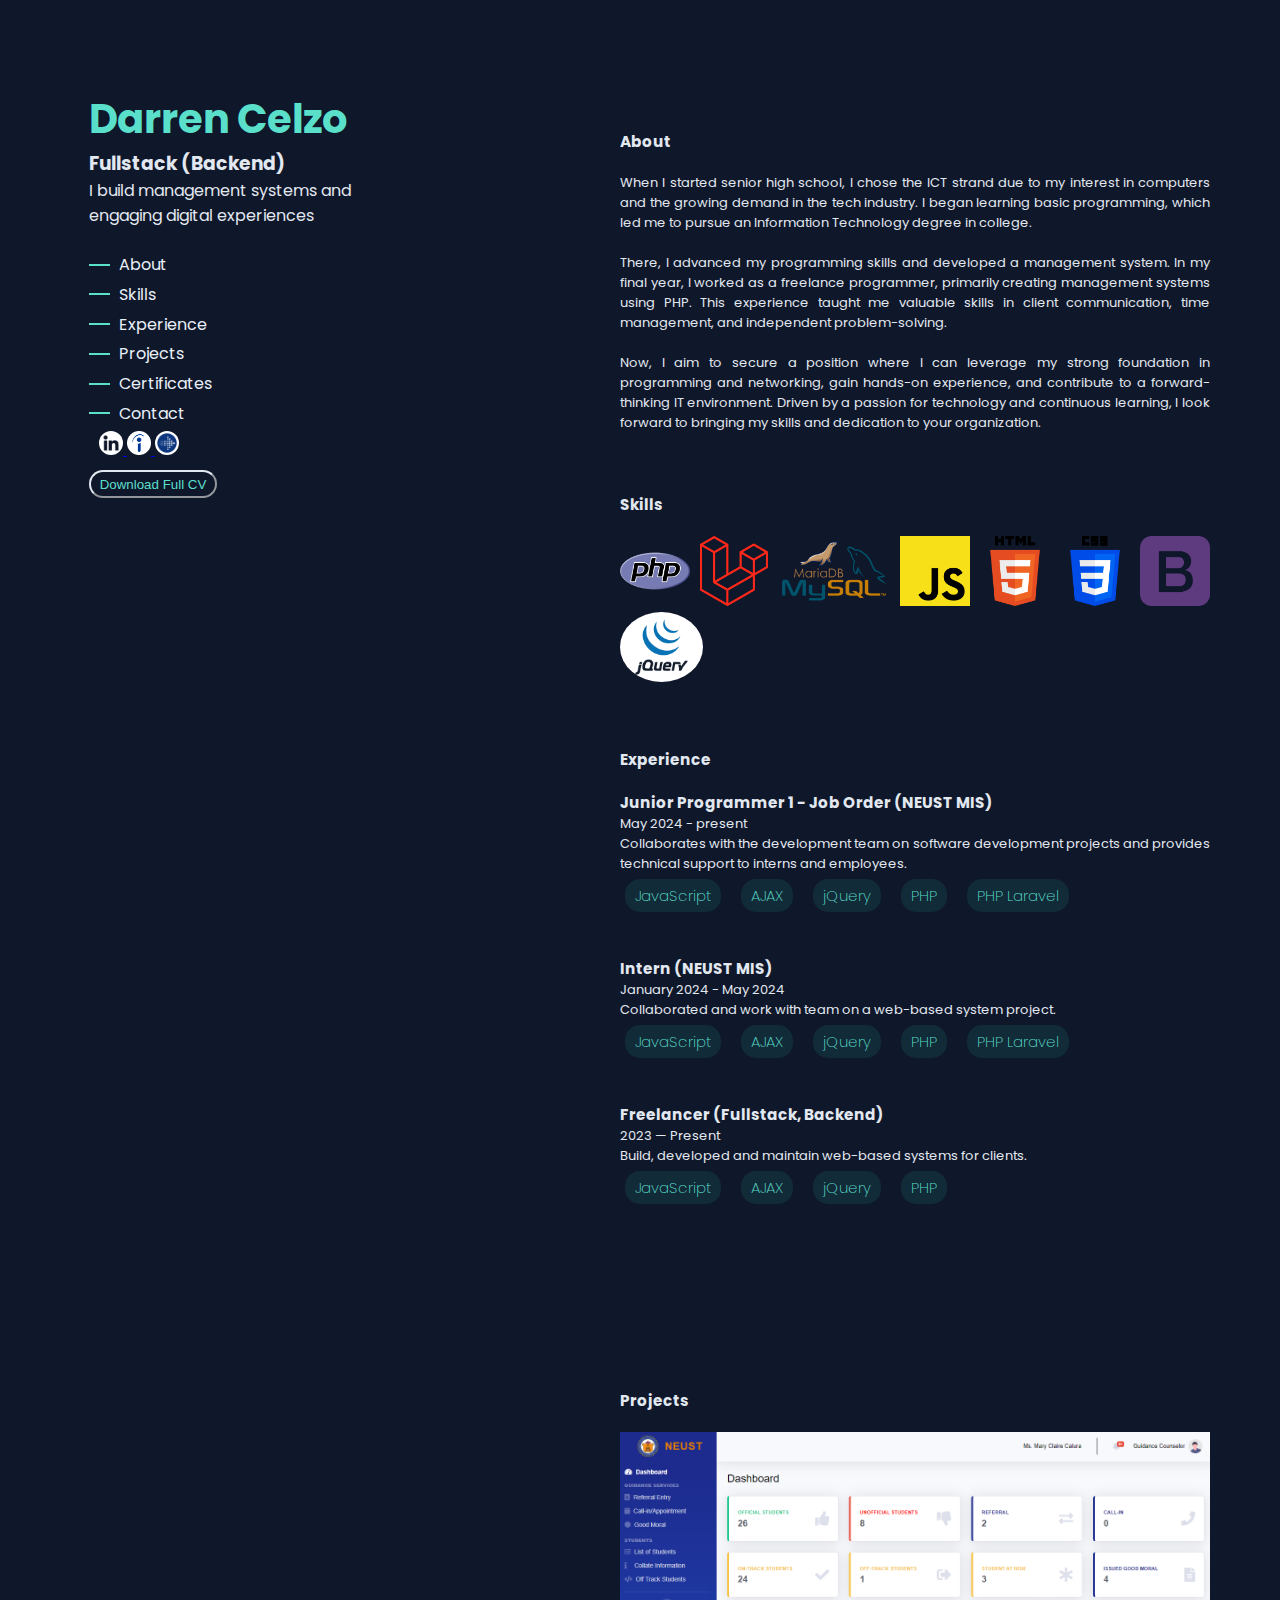
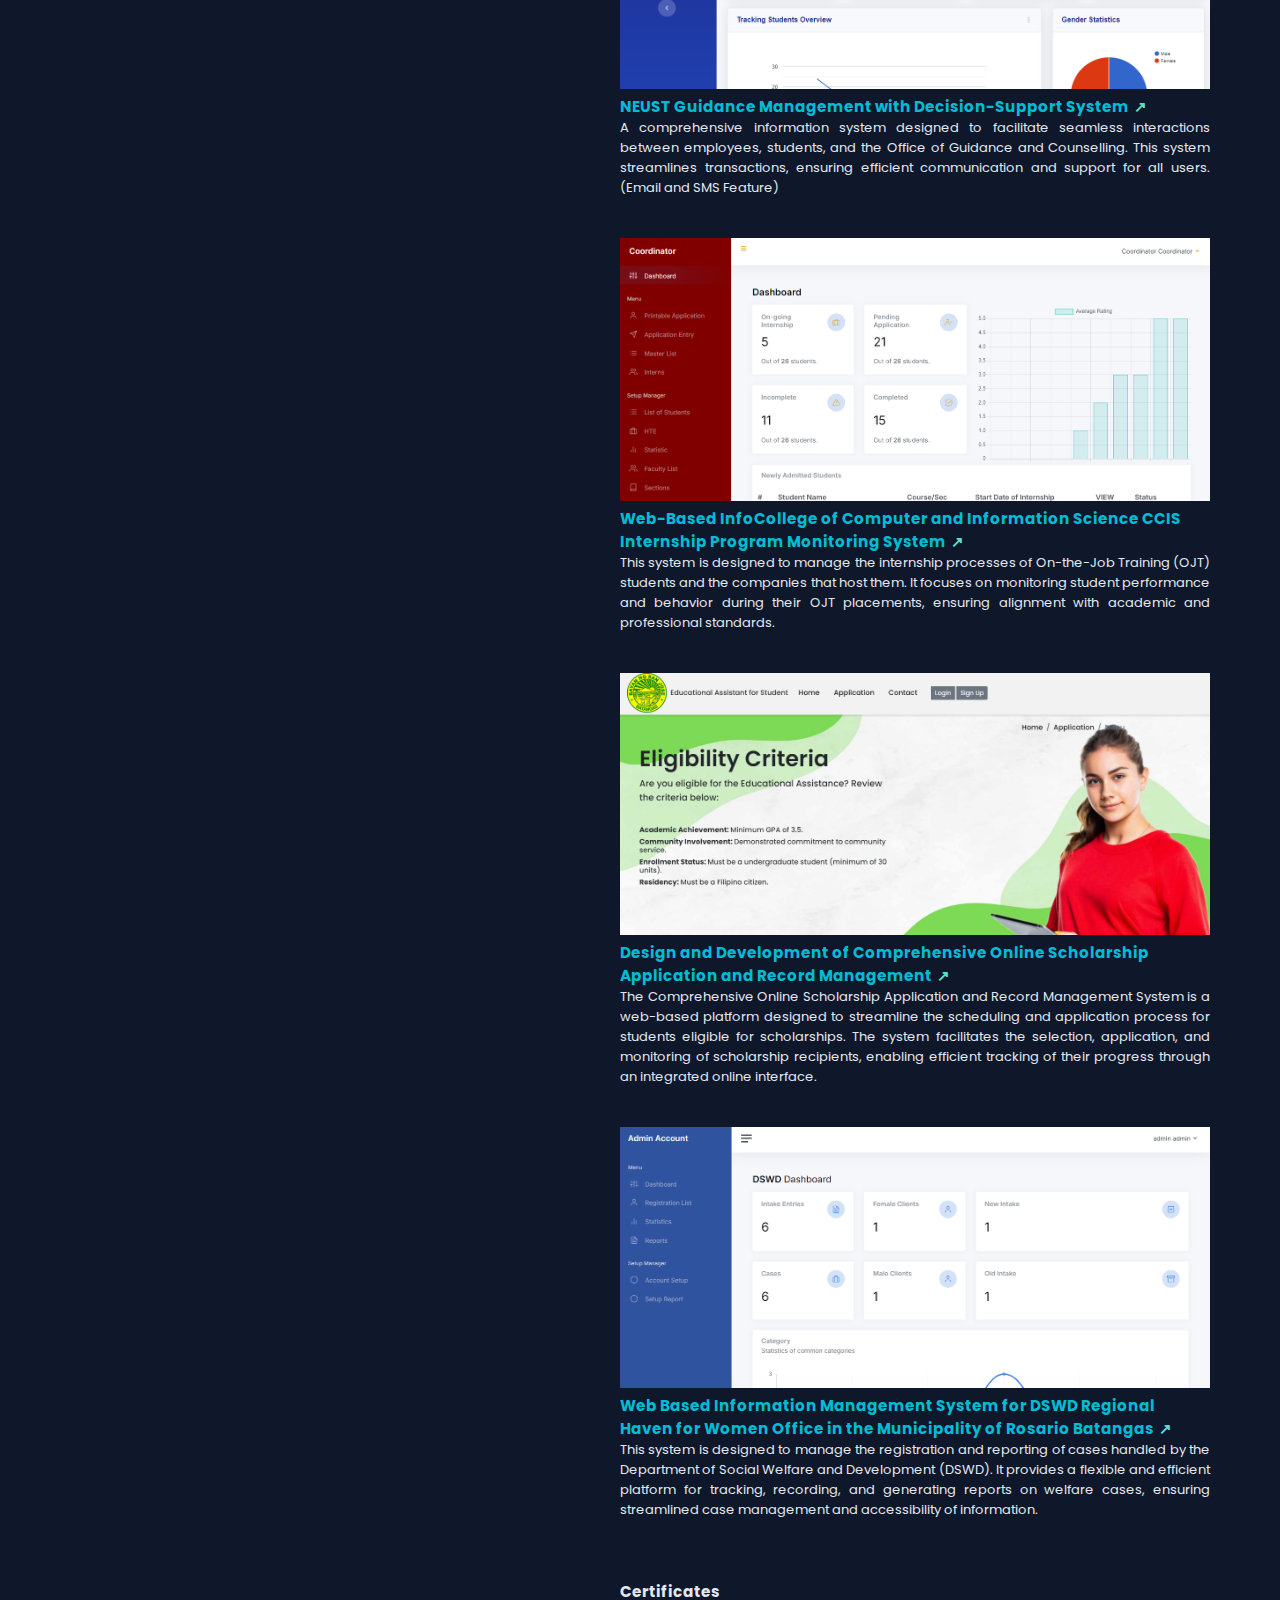
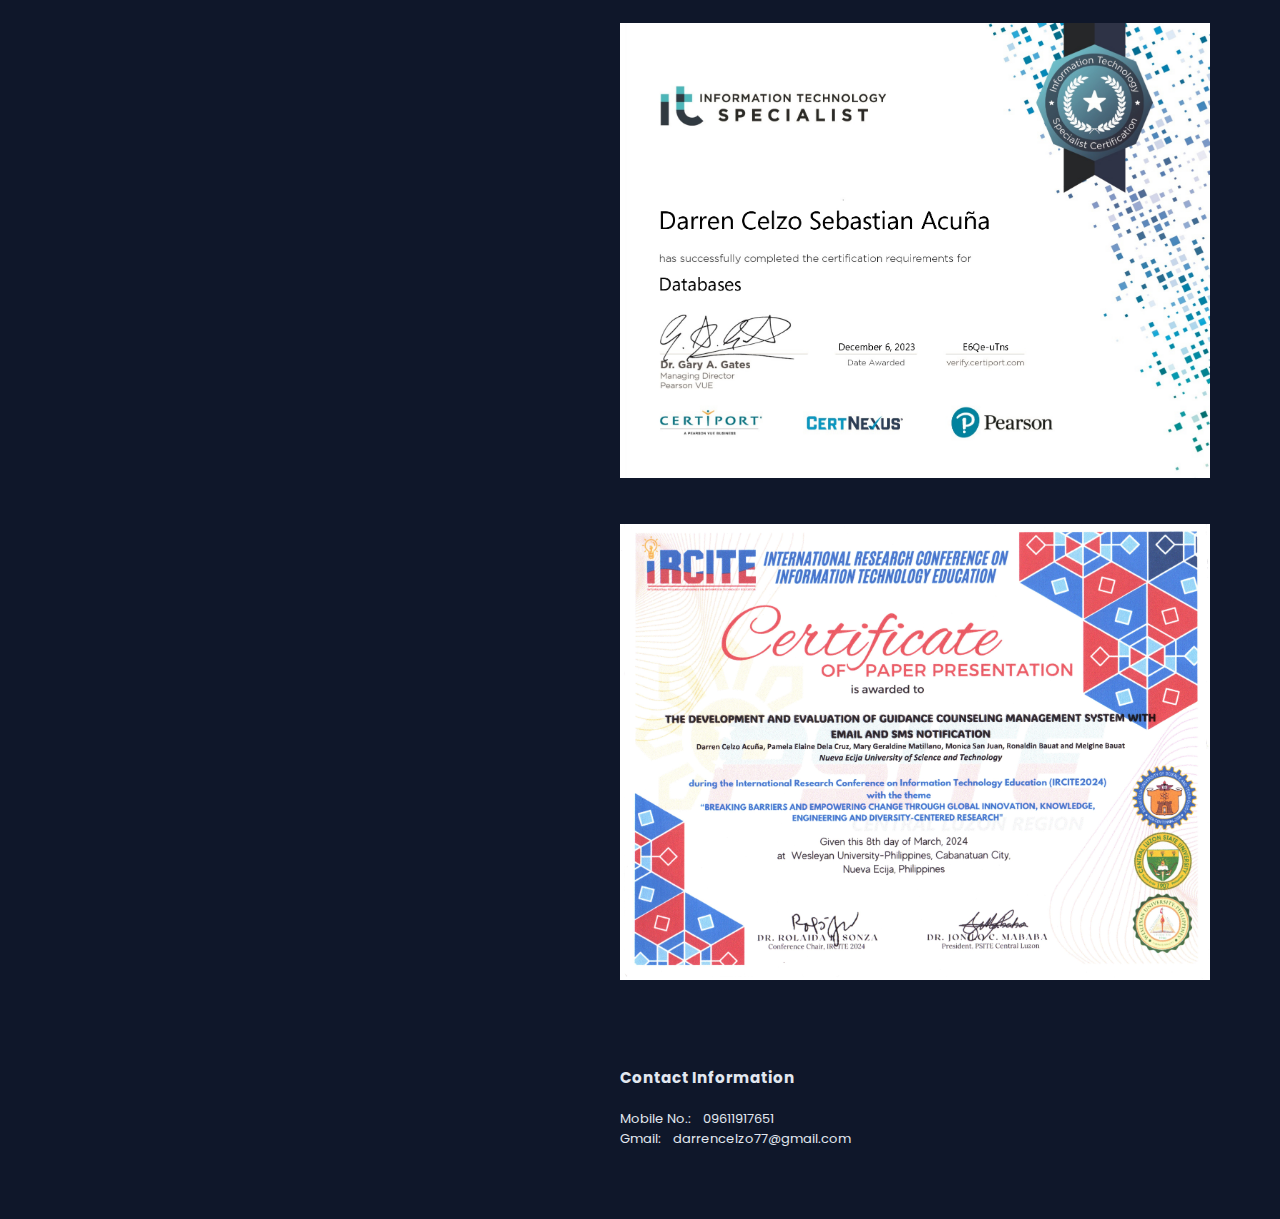
==== index.html @ 8c7f8c29 "uh" ====
<!DOCTYPE html>
<html lang="en">
<head>
    <meta charset="UTF-8" />
    <meta http-equiv="X-UA-Compatible" content="IE-edge" />
    <meta name="viewport" content="width=device-width, initial-scale=1, maximum-scale=1, user-scalable=no">
    <link rel="icon" href="includes/favicon.png" type="image/png">
    <link rel="stylesheet" href="includes/kelly.css">
    <!-- <link rel="stylesheet" href="includes/mediaqueries.css"> -->
    <title>Darren's Portfolio</title>
</head>
<script type="text/javascript">
    function param(w,h) {
        var width  = w;
        var height = h;
        var left = (screen.width  - width)/2;
        var top = (screen.height - height)/2;
        var params = 'width='+width+', height='+height;
        params += ', top='+top+', left='+left;
        params += ', directories=no';
        params += ', location=no';
        params += ', resizable=no';
        params += ', status=no';
        params += ', toolbar=no';
        return params;
    }

    function openWin(url){
        myWindow=window.open(url,'mywin',param(800,500));
        myWindow.focus();
    }

    function openCustom(url,w,h){
        myWindow=window.open(url,'mywin',param(w,h));
        myWindow.focus();
    }
    
</script>
<body>
    <section id="profile">
        <div class="section-text">
            <div hidden>
                <img class="myimage" src="includes/acuna.jpg"/>
            </div>
            <h2>Darren Celzo</h2>
            <h3>Fullstack (Backend)</h3>
            <p>I build management systems and <br> engaging digital experiences</p>
            <div>
                <ul class="nav-links">
                    <li><a href="#about">About</a></li>
                    <li><a href="#skills">Skills</a></li>
                    <li><a href="#experience">Experience</a></li>
                    <li><a href="#projects">Projects</a></li>
                    <li><a href="#certificates">Certificates</a></li>
                    <li><a href="#contact">Contact</a></li>
                </ul>
            </div>
            <div title="Linkedin" style="margin-left:10px;" class="social-container">
                <a href="https://www.linkedin.com/in/darren-celzo-acu%C3%B1a-a39082296/" target="_blank">
                    <img style="border-radius:50%;" src="includes/linkedin.png" alt="My Linkedin Profile" class="icon" id="linked">
                </a>
                <a title="Indeed" href="https://profile.indeed.com/p/darrena-j6sp3dc" target="_blank">
                    <img src="includes/indeed.png" alt="My Indeed Profile" class="icon" id="indeed">
                </a>

                <a title="Indeed" href="https://www.jobstreet.com.ph/profile/darrencelzo-acua-PXdMX4MxXZ" target="_blank">
                    <img style="border-radius: 50%;" src="includes/log.png" alt="My Jobstreet Profile" class="icon" id="indeed">
                </a>
            </div> 
            <div class="btn-container">
                <button class="btn btn-color-1" onclick="window.open('includes/CV.pdf')">Download Full CV</button>
            </div>
        </div>
    </section>

    <section id="content">
        <section class="about">
            <div id="about"><br><br><br>  
                <h3>About</h3><br>  
                <p class="justify-text">
                    When I started senior high school, I chose the ICT strand due to my interest in computers and the growing demand in the tech industry. I began learning basic programming, which led me to pursue an Information Technology degree in college. <br> <br>There, I advanced my programming skills and developed a management system.
                    In my final year, I worked as a freelance programmer, primarily creating management systems using PHP. This experience taught me valuable skills in client communication, time management, and independent problem-solving. <br>        <br> 
                    Now, I aim to secure a position where I can leverage my strong foundation in programming and networking, gain hands-on experience, and contribute to a forward-thinking IT environment. Driven by a passion for technology and continuous learning, I look forward to bringing my skills and dedication to your organization.
                </p>
            </div>
        </section>

        <section class="about">
            <div id="skills"><br><br><br>  
                <h3>Skills</h3><br>  <style>#xxxx{border-radius: 50%; }</style>
                <p class="justify-text">
                    <img id="xxx" title="PHP" height="70" src="includes/icon/php.png"/>
                    <img id="xxx" title="PHP Laravel" height="70" src="includes/icon/laravel.png"/>
                    <img id="xxx" title="MariaDB" height="70" src="includes/icon/db.png"/>
                    <img id="xxx" title="JavaScript" height="70" src="includes/icon/js.png"/>
                    <img id="xxx" title="HTML" height="70" src="includes/icon/html.png"/>
                    <img id="xxx" title="CSS" height="70" src="includes/icon/csse.png"/>
                    <img id="xxx" title="Bootstrap" height="70" src="includes/icon/bootstrap.png"/>
                    <img id="xxxx" title="jQuery" height="70" src="includes/icon/jquery.png"/>
                </p>
            </div>
        </section>


     
        <section class="certificates" id="experience">
            <div><br><br><br>
                <h3>Experience</h3><br>
                <h3>Junior Programmer 1 - Job Order (NEUST MIS)</h3>
                <p>May 2024 - present</p>
                <p class="justify-text" className="description">Collaborates with the development 
                    team on software development projects and provides technical support to interns and employees.</p>
                <div class="tags">
                    <span class="tag">JavaScript</span>
                    <span class="tag">AJAX</span>
                    <span class="tag">jQuery</span>
                    <span class="tag">PHP</span>
                    <span class="tag">PHP Laravel</span>
                </div>
            </div>
        </section>

        <section class="certificates">
            <div><br><br>
                <h3>Intern (NEUST MIS)</h3>
                <p>January 2024 - May 2024</p>
                <p class="justify-text" className="description">Collaborated and work with team on a web-based system project.</p>
                <div class="tags">
                    <span class="tag">JavaScript</span>
                    <span class="tag">AJAX</span>
                    <span class="tag">jQuery</span>
                    <span class="tag">PHP</span>
                    <span class="tag">PHP Laravel</span>
                </div>
            </div>
        </section>

        <section class="certificates">
            <div><br><br>
                <h3>Freelancer (Fullstack, Backend)</h3>
                <p>2023 — Present</p>
                    <p class="justify-text" className="description">Build, developed and maintain web-based systems for clients.</p>
                    <div class="tags">
                        <span class="tag">JavaScript</span>
                        <span class="tag">AJAX</span>
                        <span class="tag">jQuery</span>
                        <span class="tag">PHP</span>
                </div>
                
            </div>
        </section>

        <br><br><br><br><br><br>



        <section class="certificates" id="projects">
           <div class="project-container"><br><br><br>
            <h3>Projects</h3><br>
            <img src="includes/dash.png" height="450">

                <!-- <img src="includes/dash.png" alt="Student Counselling Management System" style="height:250px;width:500px;"> -->
                <div>
                    <h3><a style="cursor:pointer;" title="View more..." 
        onclick="openCustom('view_guidance.html',1000,700)">NEUST Guidance Management with Decision-Support System<span class="arrow">↗</span></a></h3>
                    <p class="justify-text">A comprehensive information system designed to facilitate seamless interactions between 
                    employees, students, and the Office of Guidance and Counselling. 
                    This system streamlines transactions, ensuring efficient communication 
                    and support for all users. (Email and SMS Feature)</p>
                </div>
            </div>
        </section>

        <section class="certificates" id="projects">
           <div class="project-container"><br><br>
            <img src="includes/internship/yyyy.png" height="450">
                <!-- <img src="includes/internship/1dashboard.png" alt="Student Counselling Management System" style="height:250px;width:500px;"> -->
                <div>
                    <h3><a style="cursor:pointer;" title="View more..." 
        onclick="openCustom('view_internship.html',1000,700)" title="View more..." href="#" target="_blank">Web-Based InfoCollege of Computer and
        Information Science CCIS Internship Program
        Monitoring System<span class="arrow">↗</span></a></h3>
                    <p class="justify-text">This system is designed to manage the internship processes of On-the-Job Training (OJT) students 
                        and the companies that host them. It focuses on monitoring student performance and behavior 
                        during their OJT placements, ensuring alignment with academic and professional standards.</p>
                </div>
            </div>
        </section>


         <section class="certificates" id="projects">
           <div class="project-container"><br><br>
            <img src="includes/educational/educational.png" height="450">
                
                <div>
                    <h3><a
                onclick="openCustom('view_educational.html',1000,700)" title="View more..." title="View more..." href="#" target="_blank">Design and Development of Comprehensive
                Online Scholarship Application and Record
                Management<span class="arrow">↗</span></a></h3>
                    <p class="justify-text">The Comprehensive Online Scholarship Application and Record 
                        Management System is a web-based platform designed to streamline the scheduling and 
                        application process for students eligible for scholarships. The system facilitates 
                        the selection, application, and monitoring of scholarship recipients, enabling efficient 
                        tracking of their progress through an integrated online interface.


                    </p>
                </div>
            </div>
        </section>


        <section class="certificates" id="projects">
           <div class="project-container"><br><br>
            <img src="includes/dswd/dash.png" height="450">
                <!-- <img src="includes/dash.png" alt="Student Counselling Management System" style="height:250px;width:500px;"> -->
                <div>
                    <h3><a 
                        onclick="openCustom('view_dswd.html',1000,700)" title="View more..." href="#" target="_blank">
                        Web Based Information Management System for DSWD Regional Haven
                        for Women Office in the Municipality of Rosario Batangas<span class="arrow">↗</span></a></h3>
                    <p class="justify-text">This system is designed to manage the registration and reporting of cases handled by 
                        the Department of Social Welfare and Development (DSWD). It provides a 
                        flexible and efficient platform for tracking, recording, and generating 
                        reports on welfare cases, ensuring streamlined case management and accessibility 
                        of information.</p>
                </div>
            </div>
        </section>

        <section class="certificates">
            <div id="certificates"><br><br><br>
                <h3>Certificates</h3><br>
                <img src="includes/certiport.jpg" >
            </div>
            <div id="certificates"><br><br>
                 <img src="includes/IRCITE.jpg" >
            </div><br>
        </section>


        <section class="certificates" id="contact">
            <div><br><br><br>
                <h3>Contact Information</h3><br>
                <p>Mobile No.: &nbsp;&nbsp; 09611917651</p>
                <p>Gmail: &nbsp;&nbsp; darrencelzo77@gmail.com</p>
            </div>
        </section>


    </section>
</body>
</html>
---- includes/kelly.css ----
@import url('https://fonts.googleapis.com/css2?family=Poppins:wght@400;500&display=swap');

    *{
        margin: 0;
        padding: 0;
        box-sizing: border-box;
        background-color: #0F172A;
    }

     /* Customized Scrollbar */
    ::-webkit-scrollbar {
        width: 12px;
        height: 12px;
    }

    ::-webkit-scrollbar-track {
        background: #0F172A; /* Track color */
        border-radius: 10px;
    }

    ::-webkit-scrollbar-thumb {
        background: linear-gradient(45deg, #5ADFCB, #3D98FF); /* Gradient thumb color */
        border-radius: 10px;
    }

    ::-webkit-scrollbar-thumb:hover {
        background: linear-gradient(45deg, #3D98FF, #5ADFCB); /* Hover effect */
    }

    ::-webkit-scrollbar-thumb:active {
        background: linear-gradient(45deg, #00bcd4, #5ADFCB); /* Active effect */
    }

    body{
        font-family: "Poppins", sans-serif;
    }

    html{
        scroll-behavior: smooth;
    }

    .container {
        display: flex;
        flex-direction: column;
        height: 100vh;
        overflow: hidden;
    }

    #profile {
        width: 100%;
        color: white;
        padding: 25px;
        margin-left:-16px;
        position: relative;
        box-sizing: border-box;
        margin-bottom: -90px;
    }

    #content {
        padding: 70px;
        overflow-y: auto;
        box-sizing: border-box;
        text-align: left;
        font-size: small;
        color: #E2E8F0;
    }

    .section-text{
        padding-top: 4rem;
        padding-left: 5rem;
    }
/*
    h1{
        color: #5ADFCB;
        font-size: 3rem;
    }*/

     h2{
        color: #5ADFCB;
        font-size: 2.5rem;
    }

    h3, p{
        color: #E2E8F0;
    }

    .btn-container{
        display: flex;
        gap: 1rem;
        flex-wrap: wrap;
    }

    .btn{
        font-weight: 450;
        transition: all 300ms ease;
        padding: 0.3rem;
        width: 100%;
        border-radius: 2rem;
        margin: 0.5rem 0;
    }

    .btn-color-1{
        border-color: #E2E8F0;
        color: #5ADFCB;
    }

    .btn-color-1:hover{
        cursor: pointer;
        color: #5ADFCB;
        box-shadow: 0 0 20px #5ADFCB;
    }

    .nav-links {
        margin-top: 1.5rem;
        list-style: none;
        font-size: 1rem;
    }

    .nav-links li {
        margin: 0.3rem 0;
        position: relative;
    }

    .nav-links a {
        color: #E9F0F8;
        text-decoration: none;
        display: inline-block;
        transition: transform 300ms ease;
        padding-left: 1.9rem;
    }

    .nav-links a::before {
        content: "";
        position: absolute;
        left: 0;
        top: 50%;
        transform: translateY(-50%);
        width: 1.3rem;
        height: 2px;
        background-color: #5ADFCB;
        transition: transform 300ms ease;
    }

    .nav-links a:hover {
        transform: translateX(10px);
        color: #5ADFCB;
    }

    .nav-links a:hover::before {
        transform: translate(10px, -50%);
    }

    .icon{
        cursor: pointer;
        height: 1.5rem;
    }

    .section-container{
        padding: 20px;
        justify-content: center;
        margin-left: 25px;
        margin-right: 25px;
        margin-bottom: -10px;
        margin-top: -10px;
    }

    .description {
        font-size: 14px;
        line-height: 1.5;
        margin: 15px 0;
    }

    .tags {
        display: flex;
        gap: 10px;
        flex-wrap: wrap;
    }

    .tag {
        background-color: #122B39;
        color: #5ADFCB;
        border-radius: 15px;
        padding: 5px 10px;
        font-size: 15px;
        font-weight: 200;
        margin: 5px;
    }
    /* Apply to all images in the project-container */

    .project-container img {
        width: 100%; 
        height: auto; 
        
    }

    /* Make images in the certificates section responsive */
    .certificates img {
        width: 100%;
        height: auto; /* Maintain aspect ratio */
        max-width: 700px; /* Ensure it doesn’t grow too large */
    }

    /* Media Query for mobile devices */
    @media (max-width: 768px) {
        .project-container img {
            height: auto; /* Ensure height scales correctly */
            max-width: 100%; /* Restrict the width to container width */
        }
        
        .certificates img {
            max-width: 100%; /* Allow the images to use the full width of the container */
        }
    }

  /*  #projects {
         width: 100%;
        height: auto; 
        max-width: 450px; 
    }*/

    .project-container{
        align-items: center;
/*        margin: 10px;*/
/*        padding: 20px;*/
    }

   /* .project-container img {
        width: 100%;
        height: auto;
    }
*/

    .project-container a {
        color: #00bcd4;
        text-decoration: none;
        font-weight: bold;
        position: relative;
        display: inline-block;
    }

    .project-container .arrow {
        display: inline-block;
        transition: transform 0.3s ease;
        margin-left: 5px;
        color: #5ADFCB;
    }

    .project-container a:hover .arrow {
        transform: translateY(-10px);
    }

    @media (min-width: 768px) {
        .container {
            flex-direction: row;
        }

        #profile {
            width: 550px;
            position: fixed;
            height: 100%;
        }

        #content {
            margin-left: 550px;
            padding: 70px;
            height: 100%;
        }

        .section-text{
            padding-top: 4rem;
            padding-left: 5rem;
        }

        h1{
            font-size: 3rem;
        }

        .btn {
            width: 8rem;
        }

        
    }
    .myimage {
    width: 150px; /* Adjusts the width of the image */
    height: 150px; /* Ensures the image is square */
    border-radius: 50%; /* Makes the image circular */
    border: 3px solid #5ADFCB; /* Adds a border with a color matching the theme */
    box-shadow: 0 0 15px rgba(90, 223, 203, 0.7); /* Adds a subtle glow effect */
    transition: transform 0.3s ease, box-shadow 0.3s ease; /* Adds smooth transition for hover effects */
}

.myimage:hover {
    transform: scale(2.05); /* Slightly enlarges the image on hover */
    box-shadow: 0 0 25px rgba(90, 223, 203, 0.9); /* Intensifies the glow on hover */
    
}

.justify-text {
    text-align: justify;
}
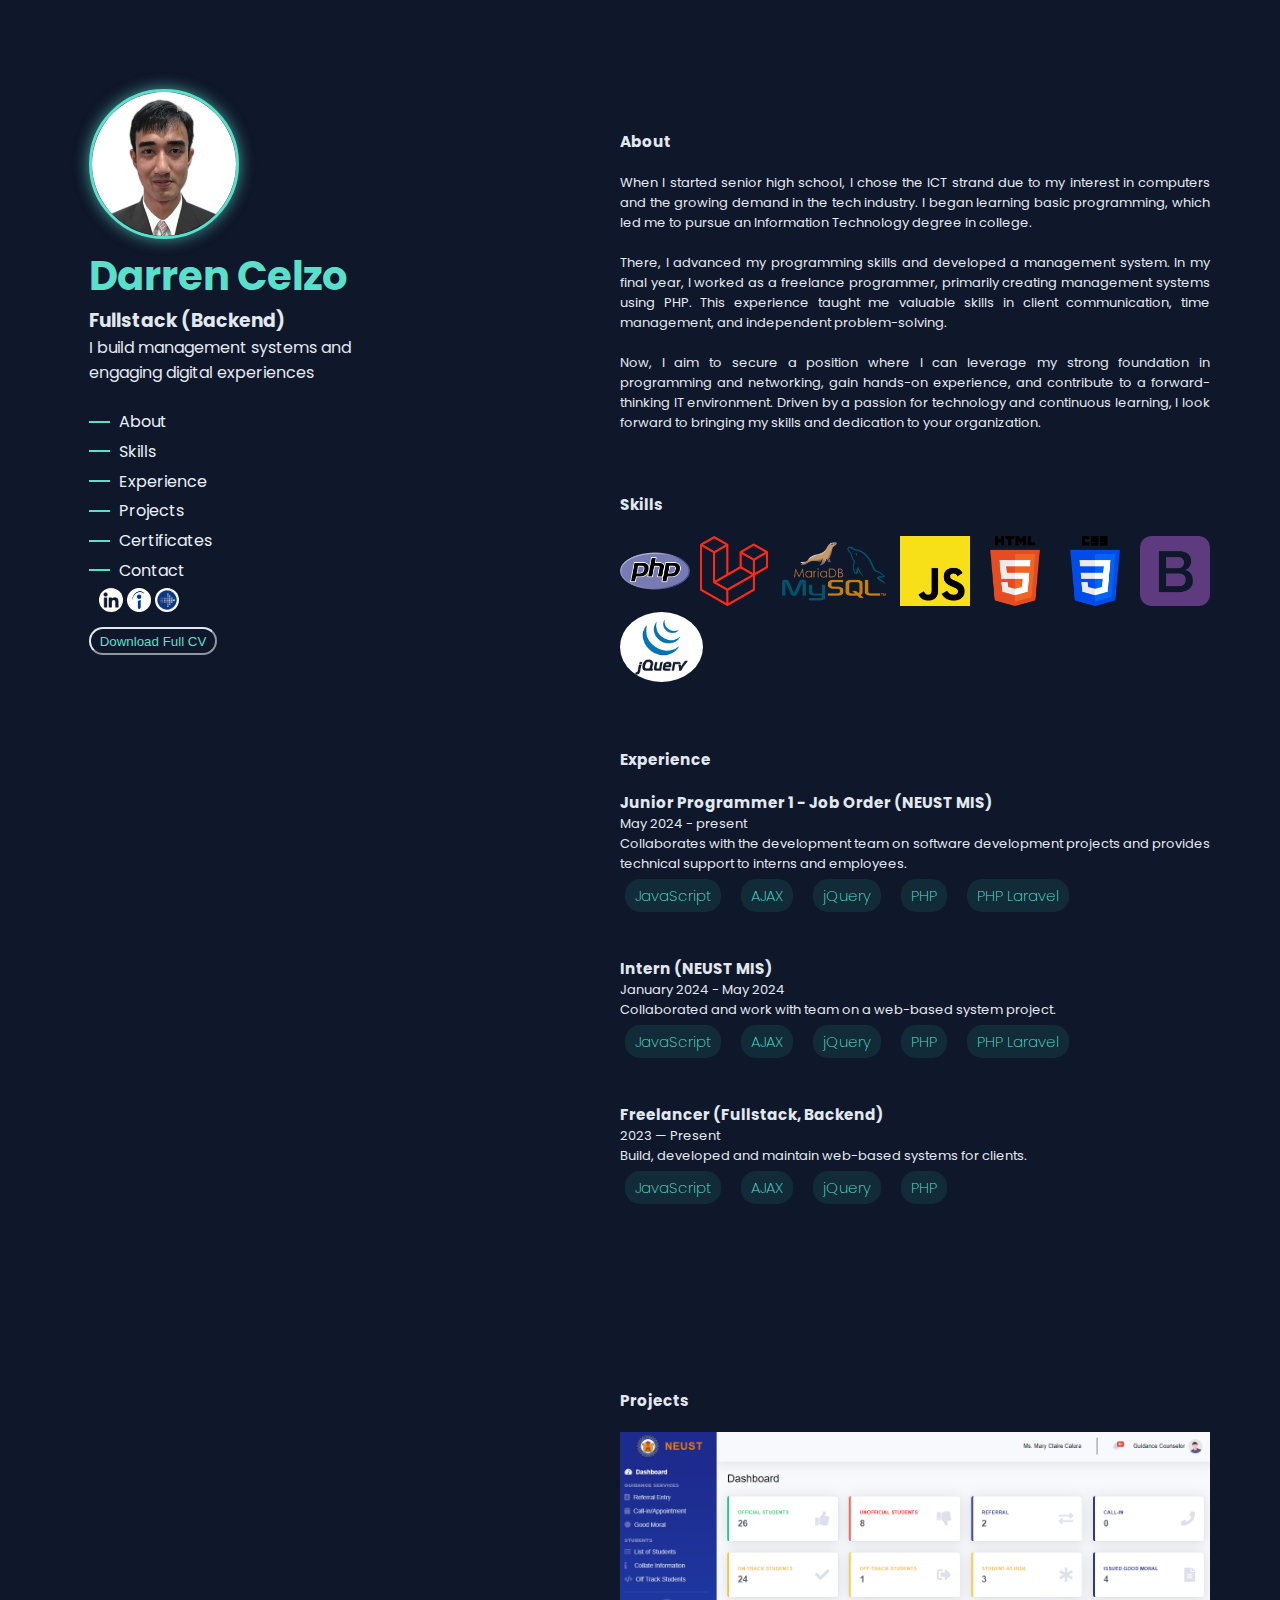
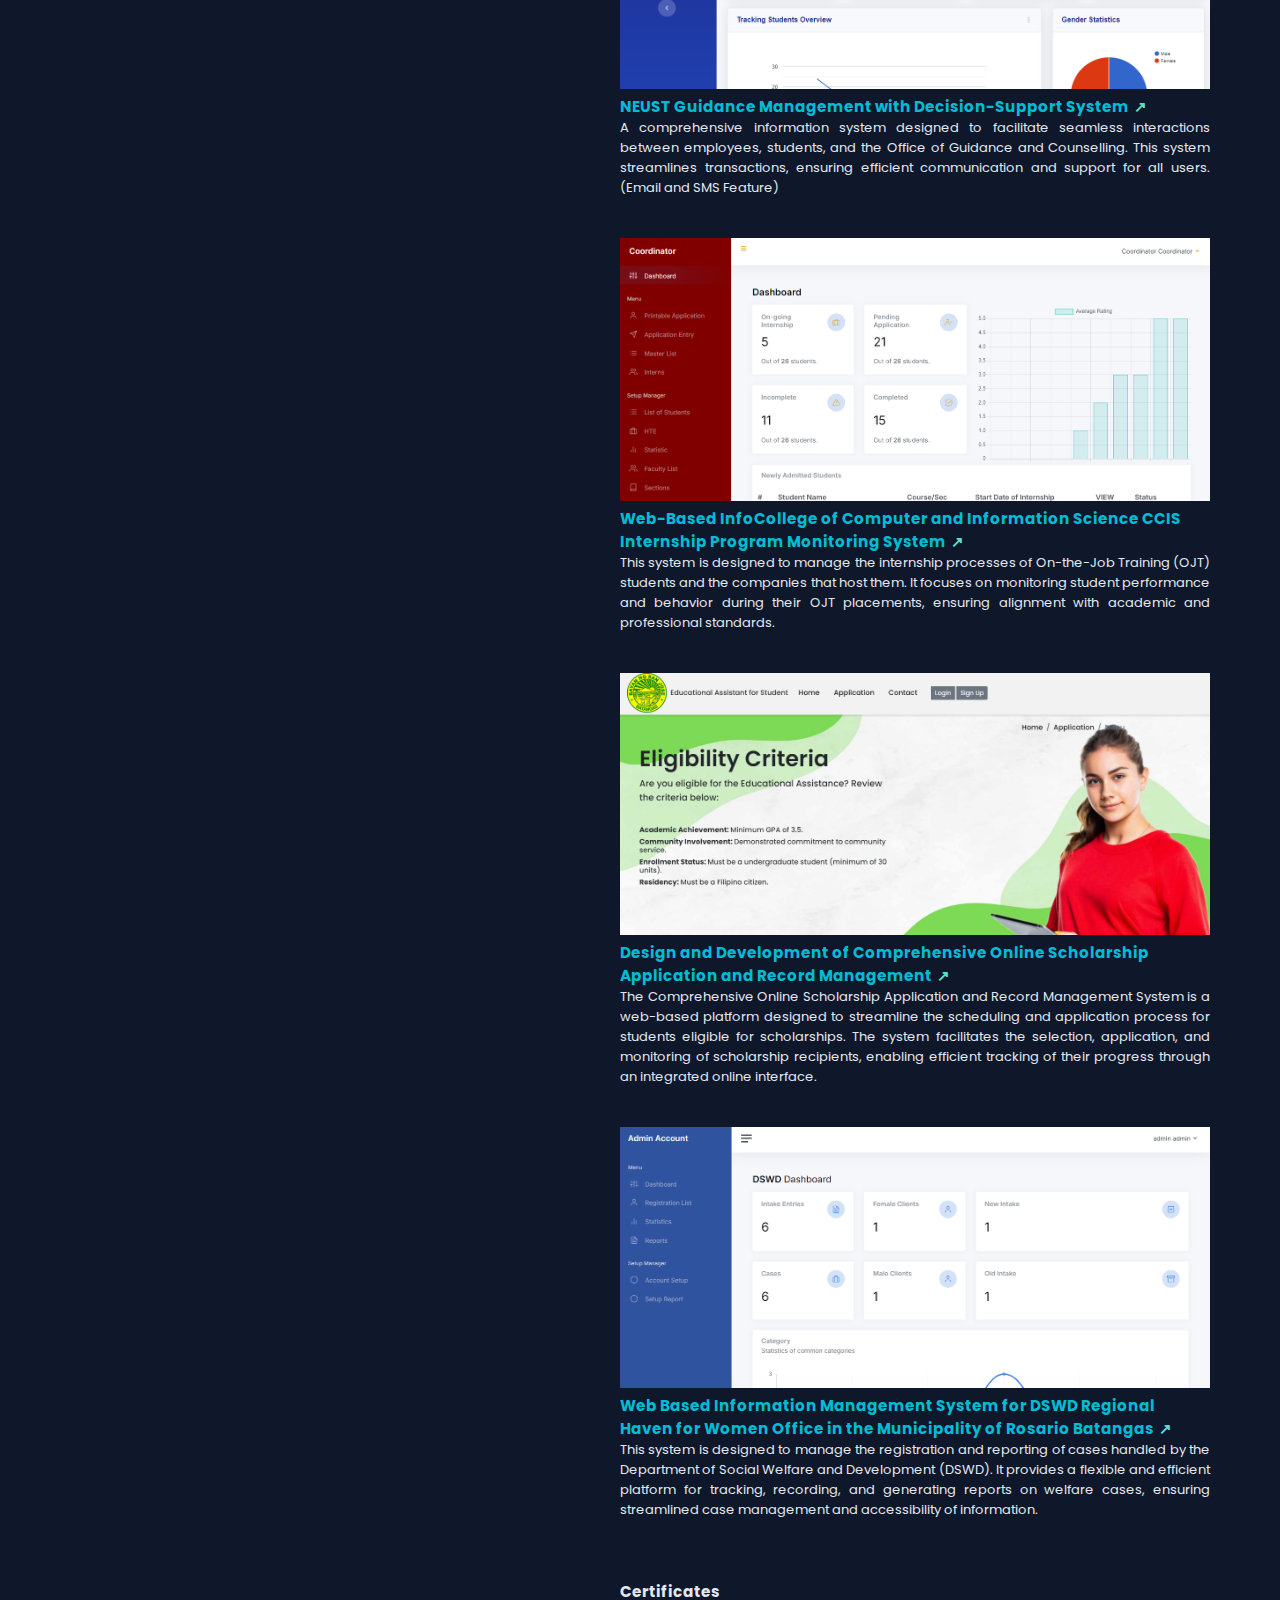
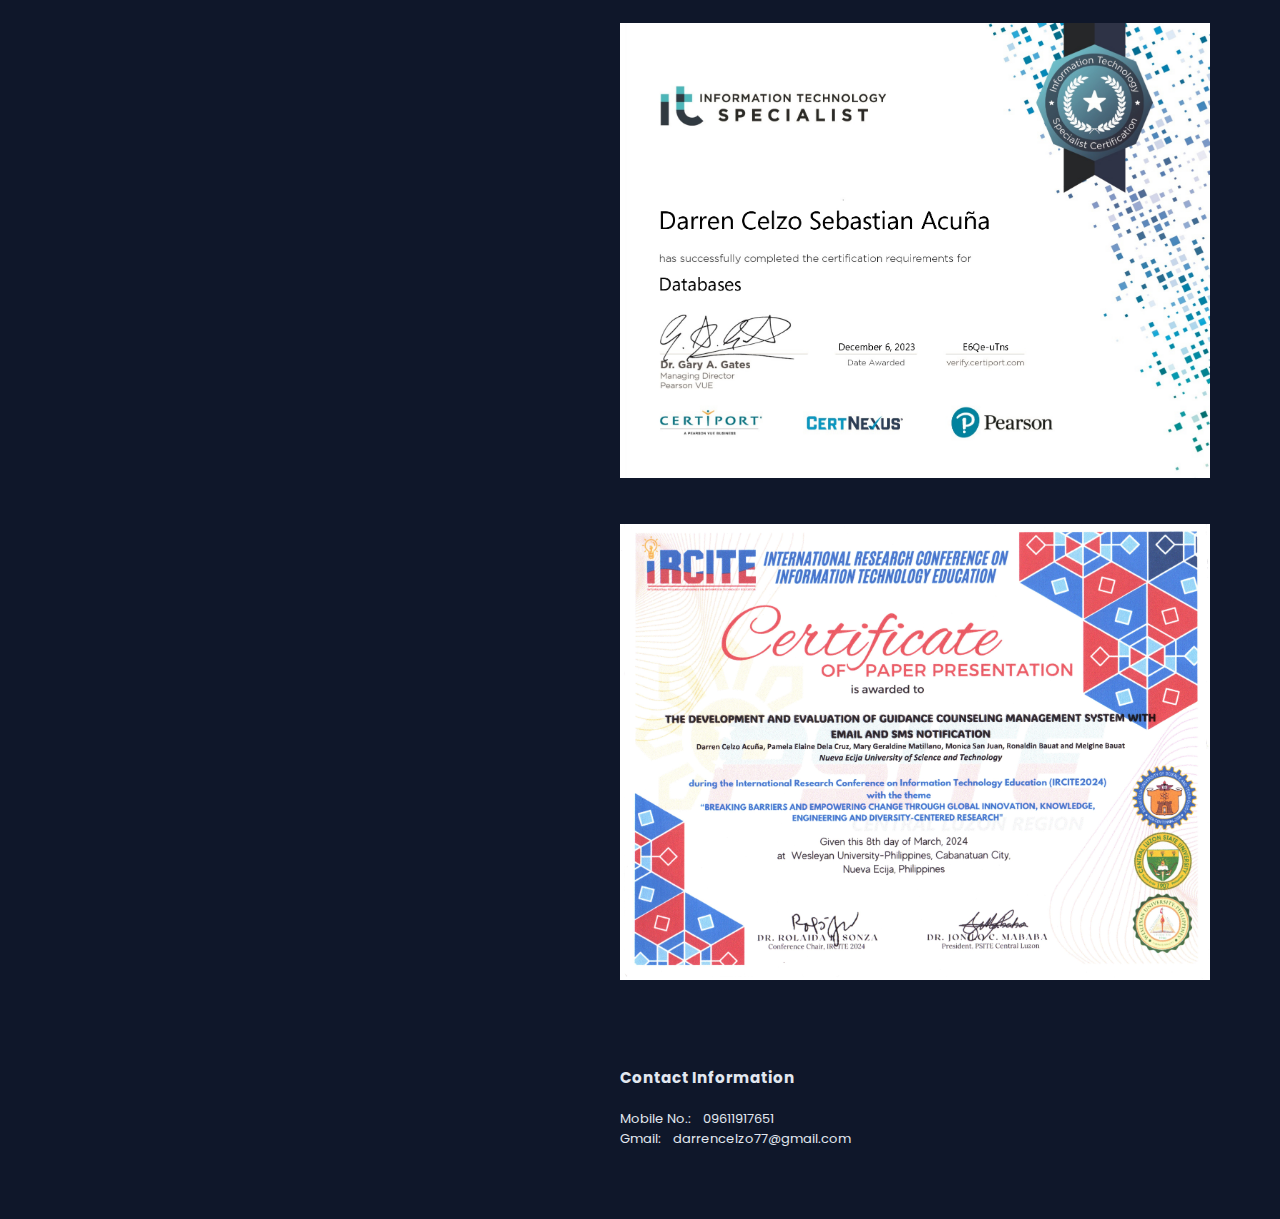
==== commit c4a70643: "Update index.html" ====
--- a/index.html
+++ b/index.html
@@ -39,7 +39,7 @@
 <body>
     <section id="profile">
         <div class="section-text">
-            <div hidden>
+            <div>
                 <img class="myimage" src="includes/acuna.jpg"/>
             </div>
             <h2>Darren Celzo</h2>
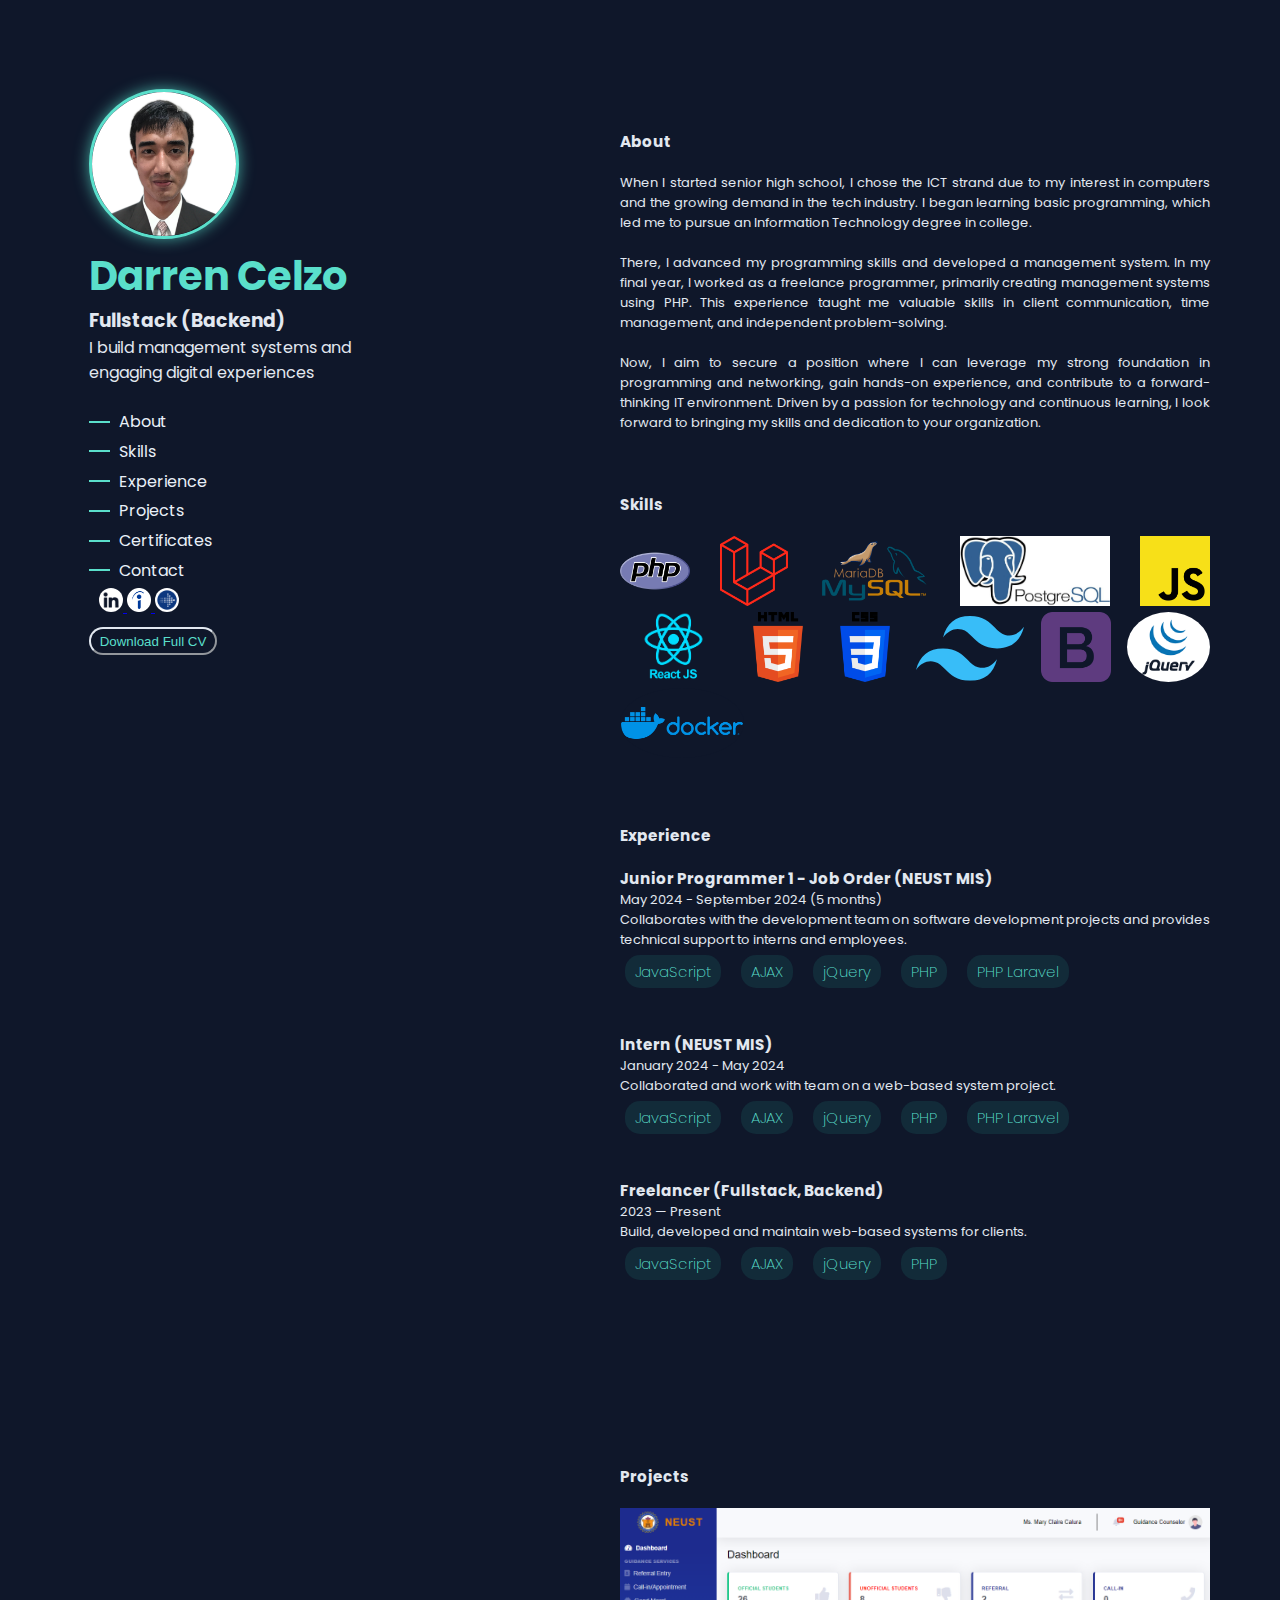
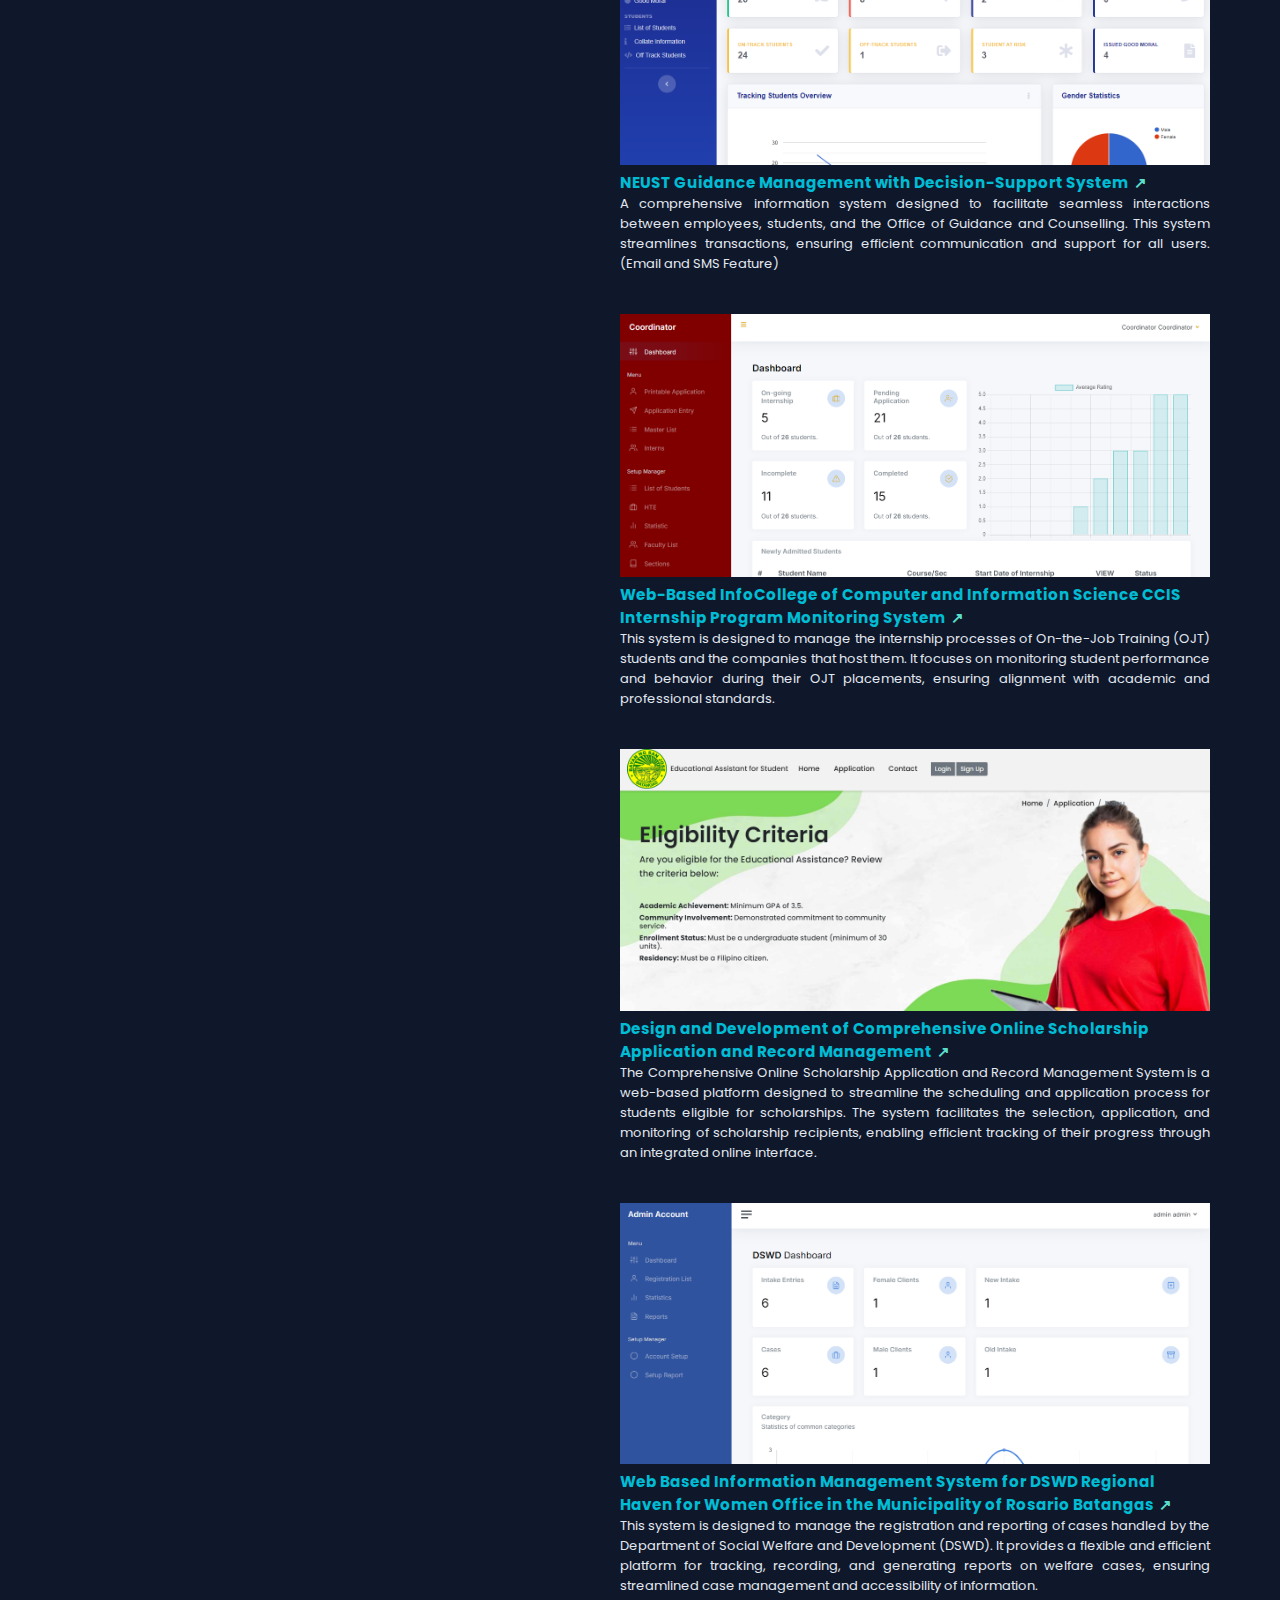
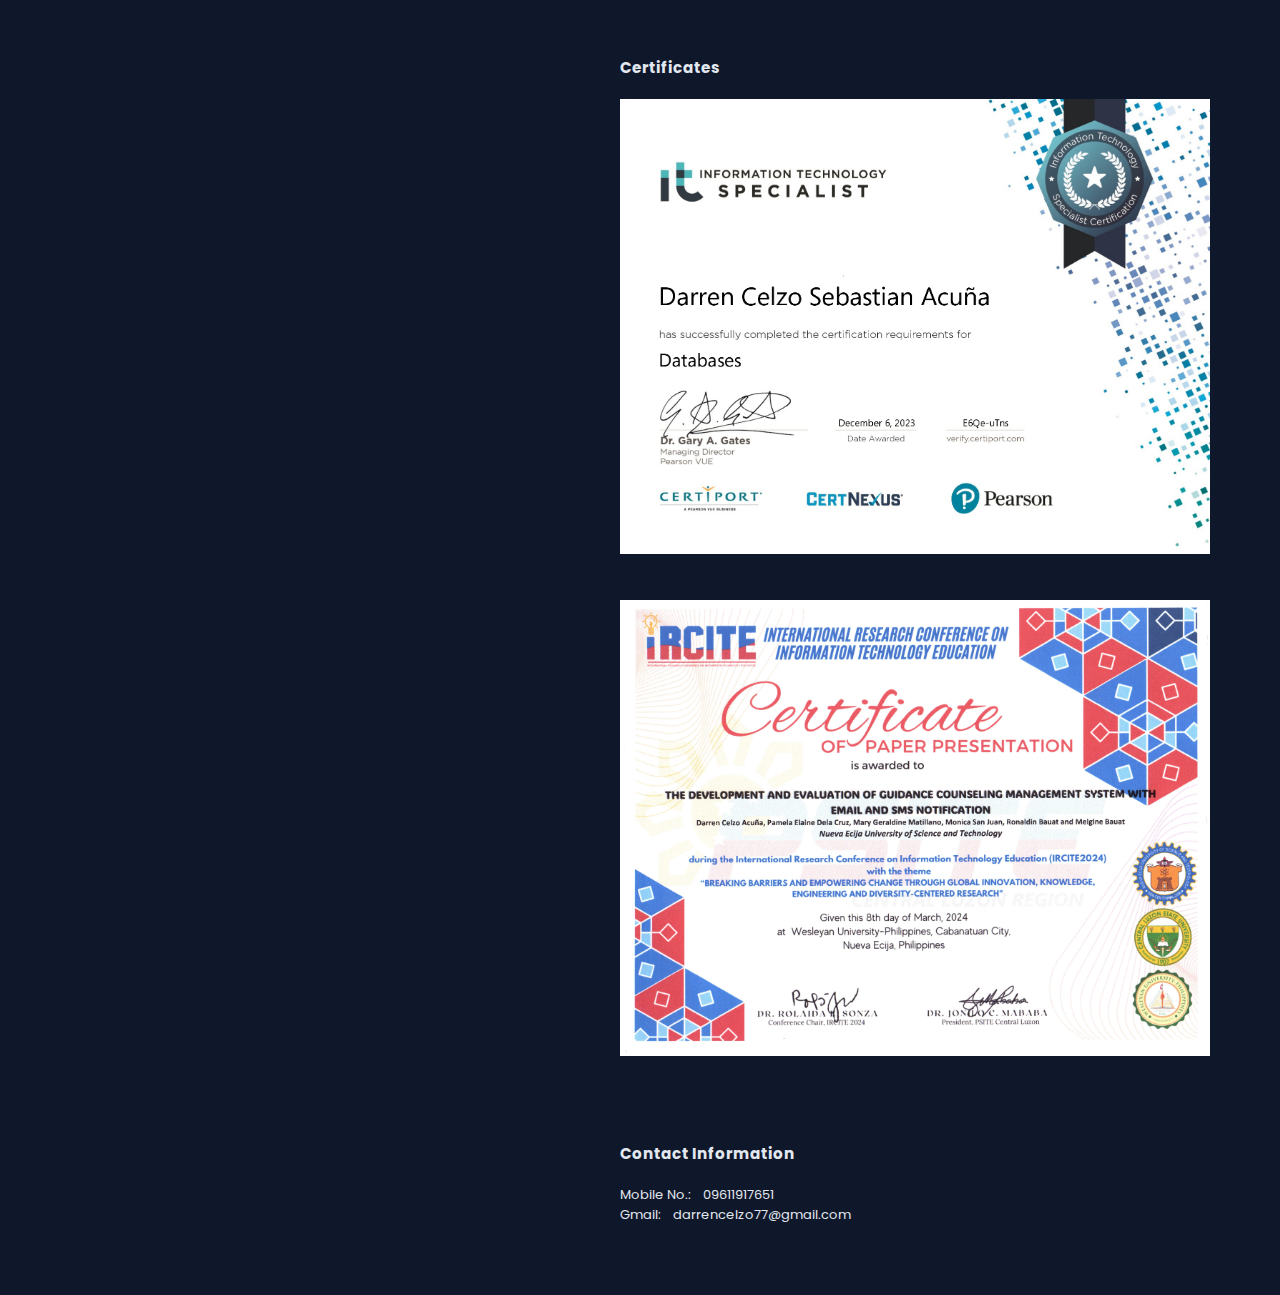
==== commit b86b522a: "sdfjkn" ====
--- a/index.html
+++ b/index.html
@@ -86,17 +86,26 @@
         </section>
 
         <section class="about">
+            <style>
+                 #skills img:hover {
+                        transform: scale(1.1);
+                    }
+            </style>
             <div id="skills"><br><br><br>  
                 <h3>Skills</h3><br>  <style>#xxxx{border-radius: 50%; }</style>
                 <p class="justify-text">
                     <img id="xxx" title="PHP" height="70" src="includes/icon/php.png"/>
                     <img id="xxx" title="PHP Laravel" height="70" src="includes/icon/laravel.png"/>
                     <img id="xxx" title="MariaDB" height="70" src="includes/icon/db.png"/>
+                    <img id="xxx" title="PostgreSQL" height="70" src="includes/icon/post.jpg"/>
                     <img id="xxx" title="JavaScript" height="70" src="includes/icon/js.png"/>
+                    <img id="xxx" title="React JS" height="70" src="includes/icon/react.png"/>
                     <img id="xxx" title="HTML" height="70" src="includes/icon/html.png"/>
                     <img id="xxx" title="CSS" height="70" src="includes/icon/csse.png"/>
+                    <img id="xxx" title="Tailwind CSS" height="66" src="includes/icon/tailwind.svg"/>
                     <img id="xxx" title="Bootstrap" height="70" src="includes/icon/bootstrap.png"/>
                     <img id="xxxx" title="jQuery" height="70" src="includes/icon/jquery.png"/>
+                    <img id="xxxx" title="Docker" height="70" src="includes/icon/docker.png"/>
                 </p>
             </div>
         </section>
@@ -107,7 +116,7 @@
             <div><br><br><br>
                 <h3>Experience</h3><br>
                 <h3>Junior Programmer 1 - Job Order (NEUST MIS)</h3>
-                <p>May 2024 - present</p>
+                <p>May 2024 - September 2024 (5 months)</p>
                 <p class="justify-text" className="description">Collaborates with the development 
                     team on software development projects and provides technical support to interns and employees.</p>
                 <div class="tags">
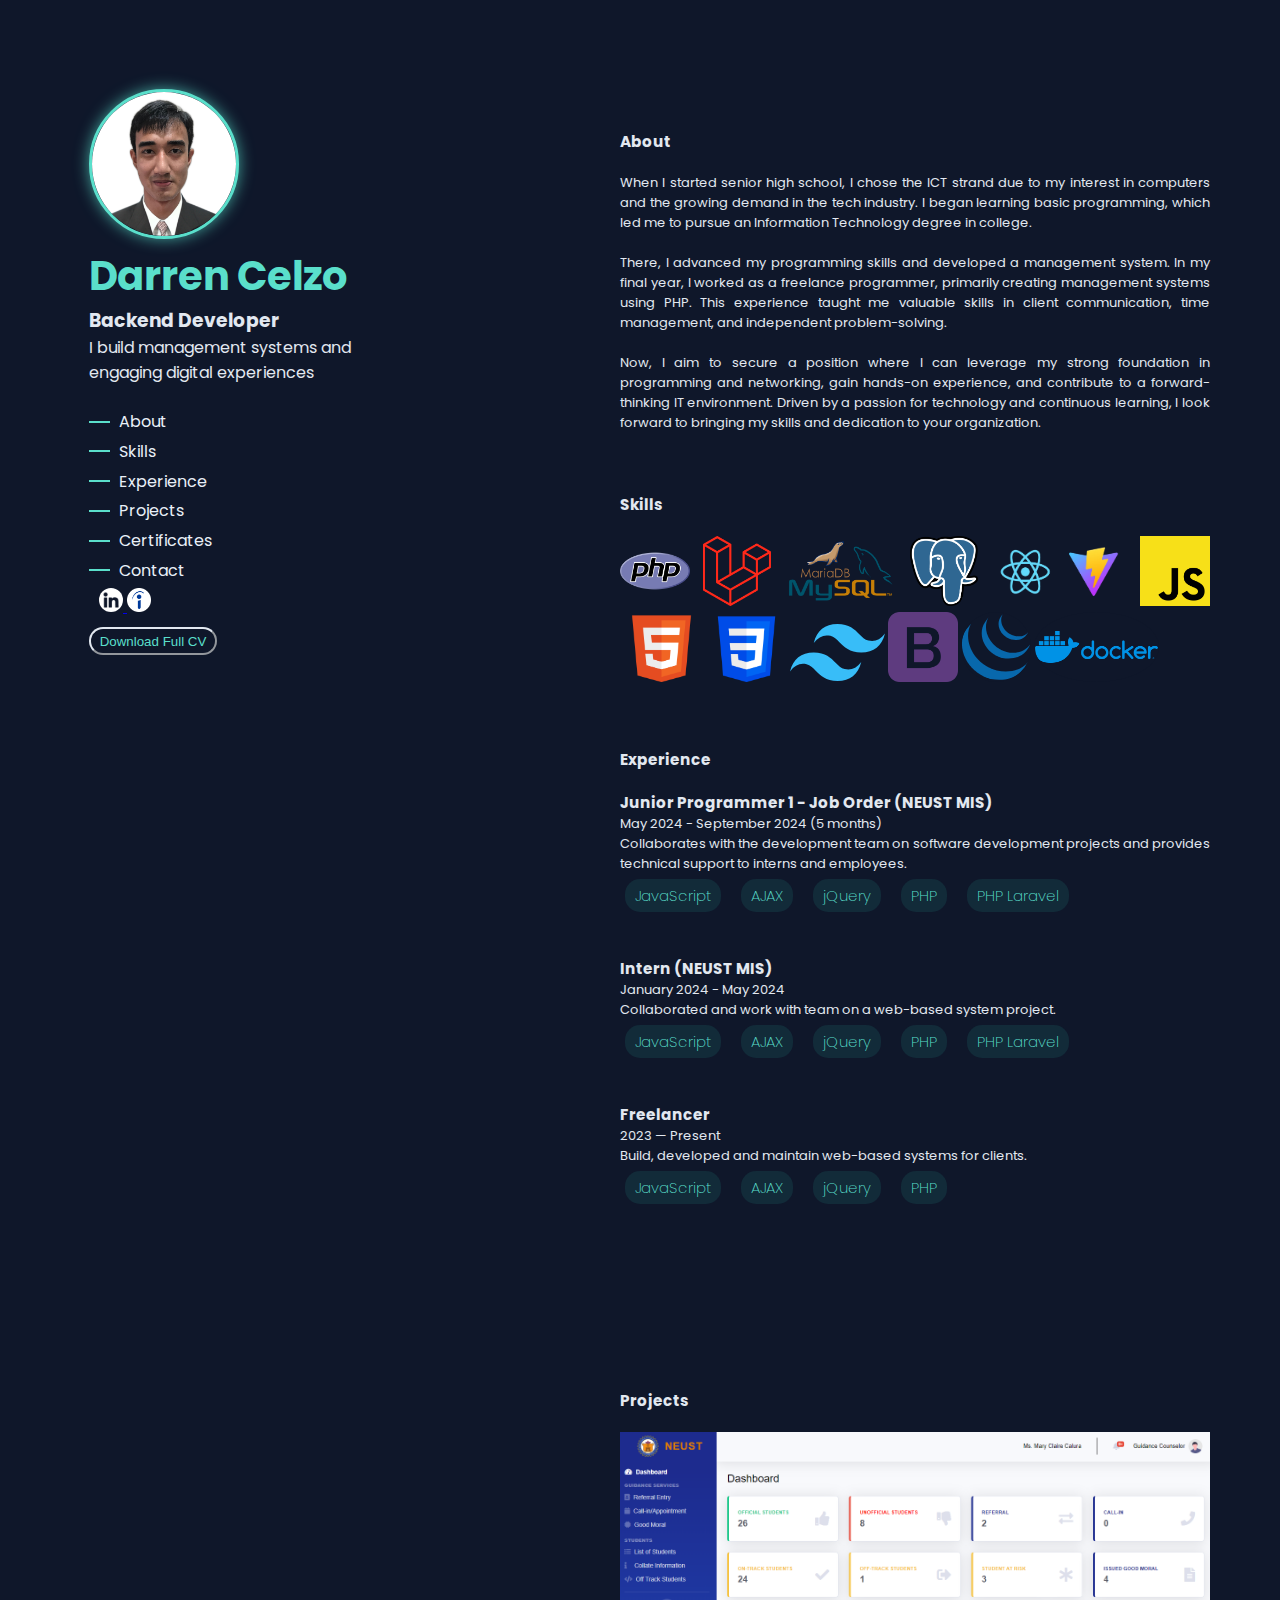
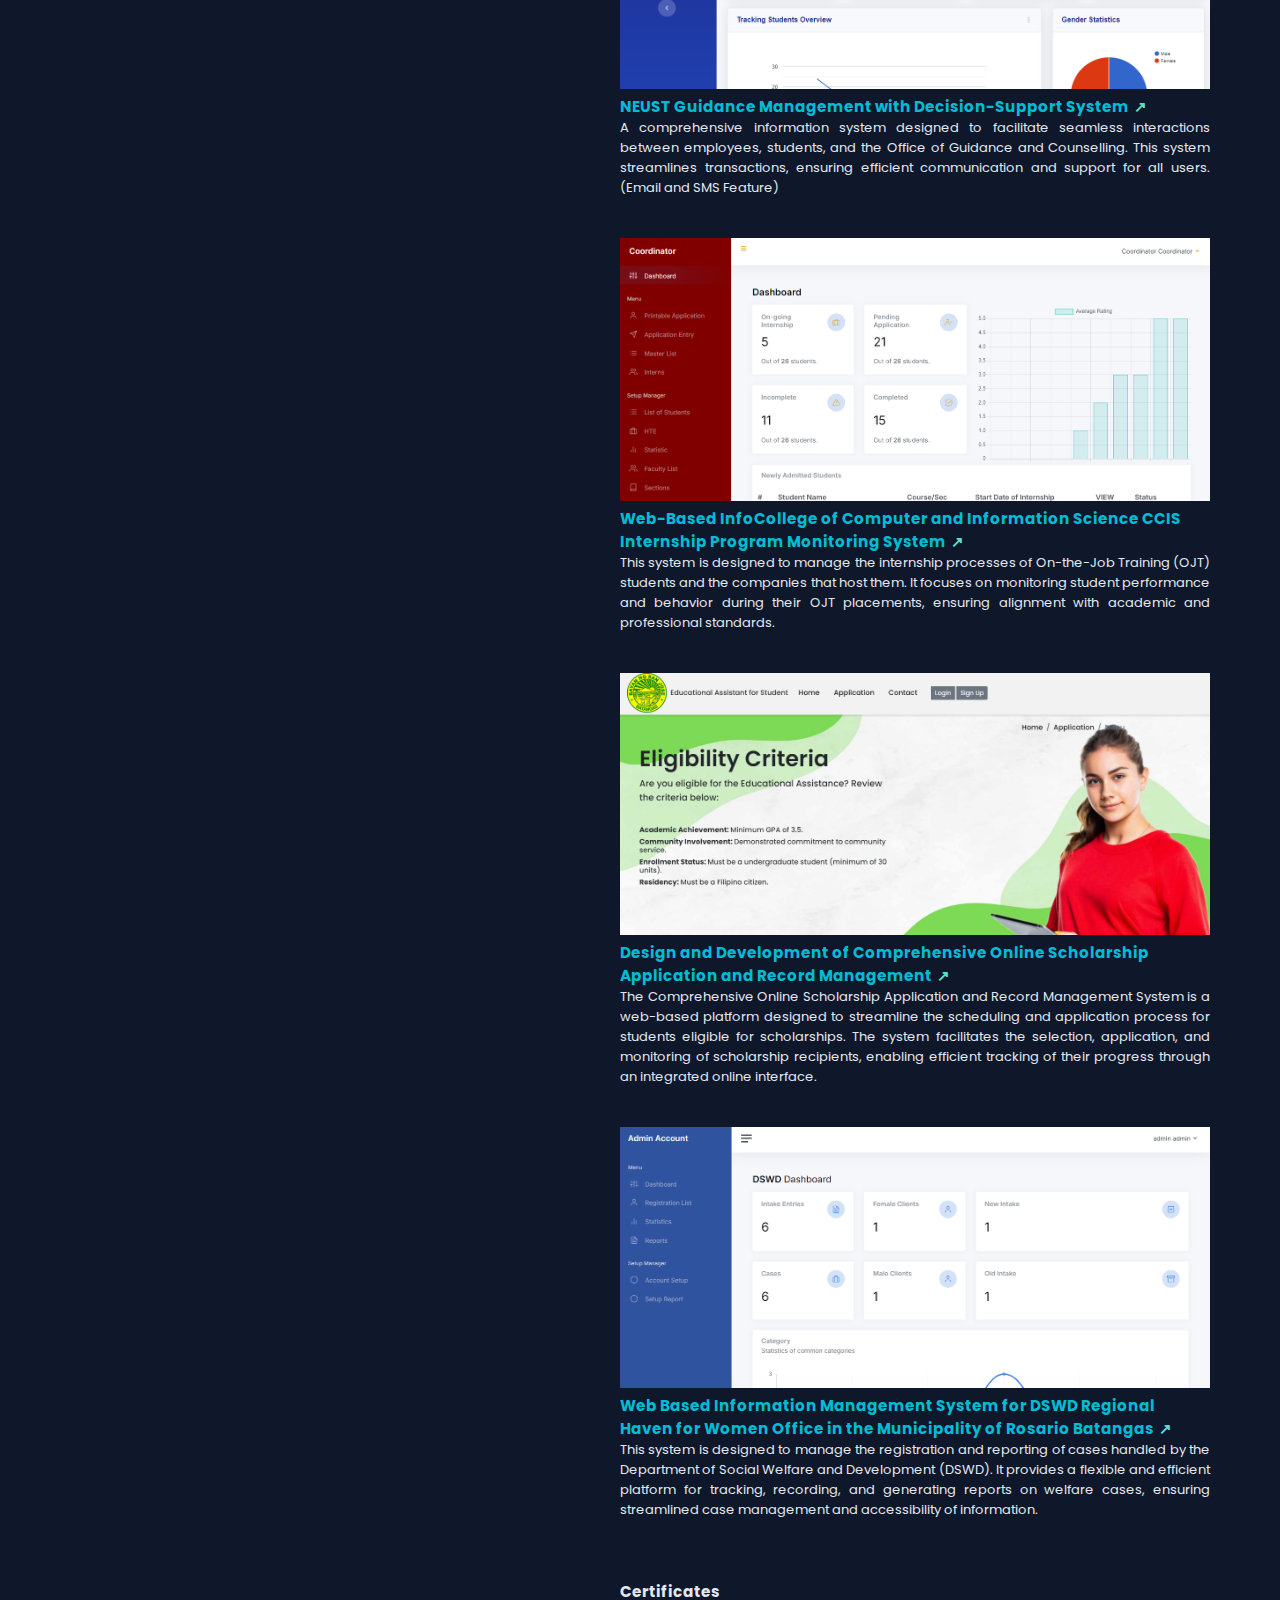
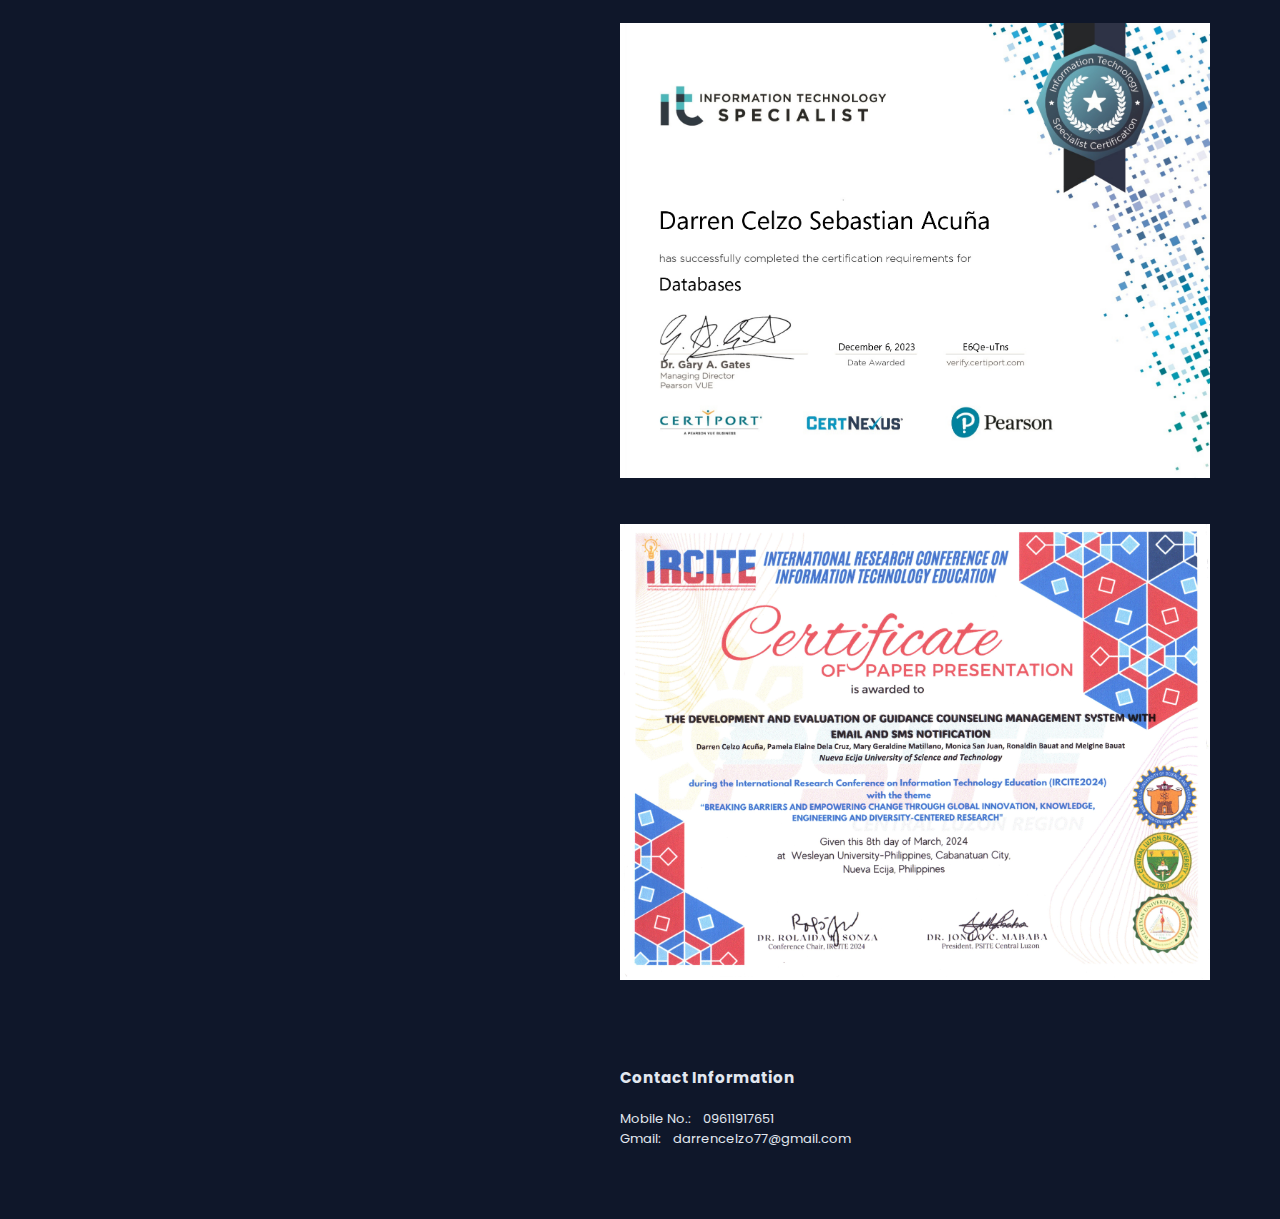
==== commit 7c1be083: "asdfkl" ====
--- a/index.html
+++ b/index.html
@@ -43,7 +43,7 @@
                 <img class="myimage" src="includes/acuna.jpg"/>
             </div>
             <h2>Darren Celzo</h2>
-            <h3>Fullstack (Backend)</h3>
+            <h3>Backend Developer</h3>
             <p>I build management systems and <br> engaging digital experiences</p>
             <div>
                 <ul class="nav-links">
@@ -62,10 +62,14 @@
                 <a title="Indeed" href="https://profile.indeed.com/p/darrena-j6sp3dc" target="_blank">
                     <img src="includes/indeed.png" alt="My Indeed Profile" class="icon" id="indeed">
                 </a>
-
+<!-- 
                 <a title="Indeed" href="https://www.jobstreet.com.ph/profile/darrencelzo-acua-PXdMX4MxXZ" target="_blank">
                     <img style="border-radius: 50%;" src="includes/log.png" alt="My Jobstreet Profile" class="icon" id="indeed">
-                </a>
+                </a>  -->               
+
+              <!--   <a title="Indeed" href="https://mail.google.com/mail/u/0/#inbox?compose=GTvVlcRwPkcNfCTHLlhjPlBXmRmRKzJPnRGNmwSQhpFrxjhjRmxQnsrQkKFVXVNWqdwnwSTVWhnfl" target="_blank">
+                    <img style="border-radius: 50%;" src="includes/gmail.png" alt="My Jobstreet Profile" class="icon" id="indeed">
+                </a> -->
             </div> 
             <div class="btn-container">
                 <button class="btn btn-color-1" onclick="window.open('includes/CV.pdf')">Download Full CV</button>
@@ -97,14 +101,14 @@
                     <img id="xxx" title="PHP" height="70" src="includes/icon/php.png"/>
                     <img id="xxx" title="PHP Laravel" height="70" src="includes/icon/laravel.png"/>
                     <img id="xxx" title="MariaDB" height="70" src="includes/icon/db.png"/>
-                    <img id="xxx" title="PostgreSQL" height="70" src="includes/icon/post.jpg"/>
+                    <img id="xxx" title="PostgreSQL" height="70" src="includes/icon/elepant.png"/>
+                    <img id="xxx" title="Vite JS" height="70" src="includes/icon/rv.png"/>
                     <img id="xxx" title="JavaScript" height="70" src="includes/icon/js.png"/>
-                    <img id="xxx" title="React JS" height="70" src="includes/icon/react.png"/>
                     <img id="xxx" title="HTML" height="70" src="includes/icon/html.png"/>
                     <img id="xxx" title="CSS" height="70" src="includes/icon/csse.png"/>
-                    <img id="xxx" title="Tailwind CSS" height="66" src="includes/icon/tailwind.svg"/>
+                    <img id="xxx" title="Tailwind CSS" height="58" src="includes/icon/tailwind.svg"/>
                     <img id="xxx" title="Bootstrap" height="70" src="includes/icon/bootstrap.png"/>
-                    <img id="xxxx" title="jQuery" height="70" src="includes/icon/jquery.png"/>
+                    <img id="xxxx" title="jQuery" height="70" src="includes/icon/jquery.svg"/>
                     <img id="xxxx" title="Docker" height="70" src="includes/icon/docker.png"/>
                 </p>
             </div>
@@ -146,7 +150,7 @@
 
         <section class="certificates">
             <div><br><br>
-                <h3>Freelancer (Fullstack, Backend)</h3>
+                <h3>Freelancer</h3>
                 <p>2023 — Present</p>
                     <p class="justify-text" className="description">Build, developed and maintain web-based systems for clients.</p>
                     <div class="tags">
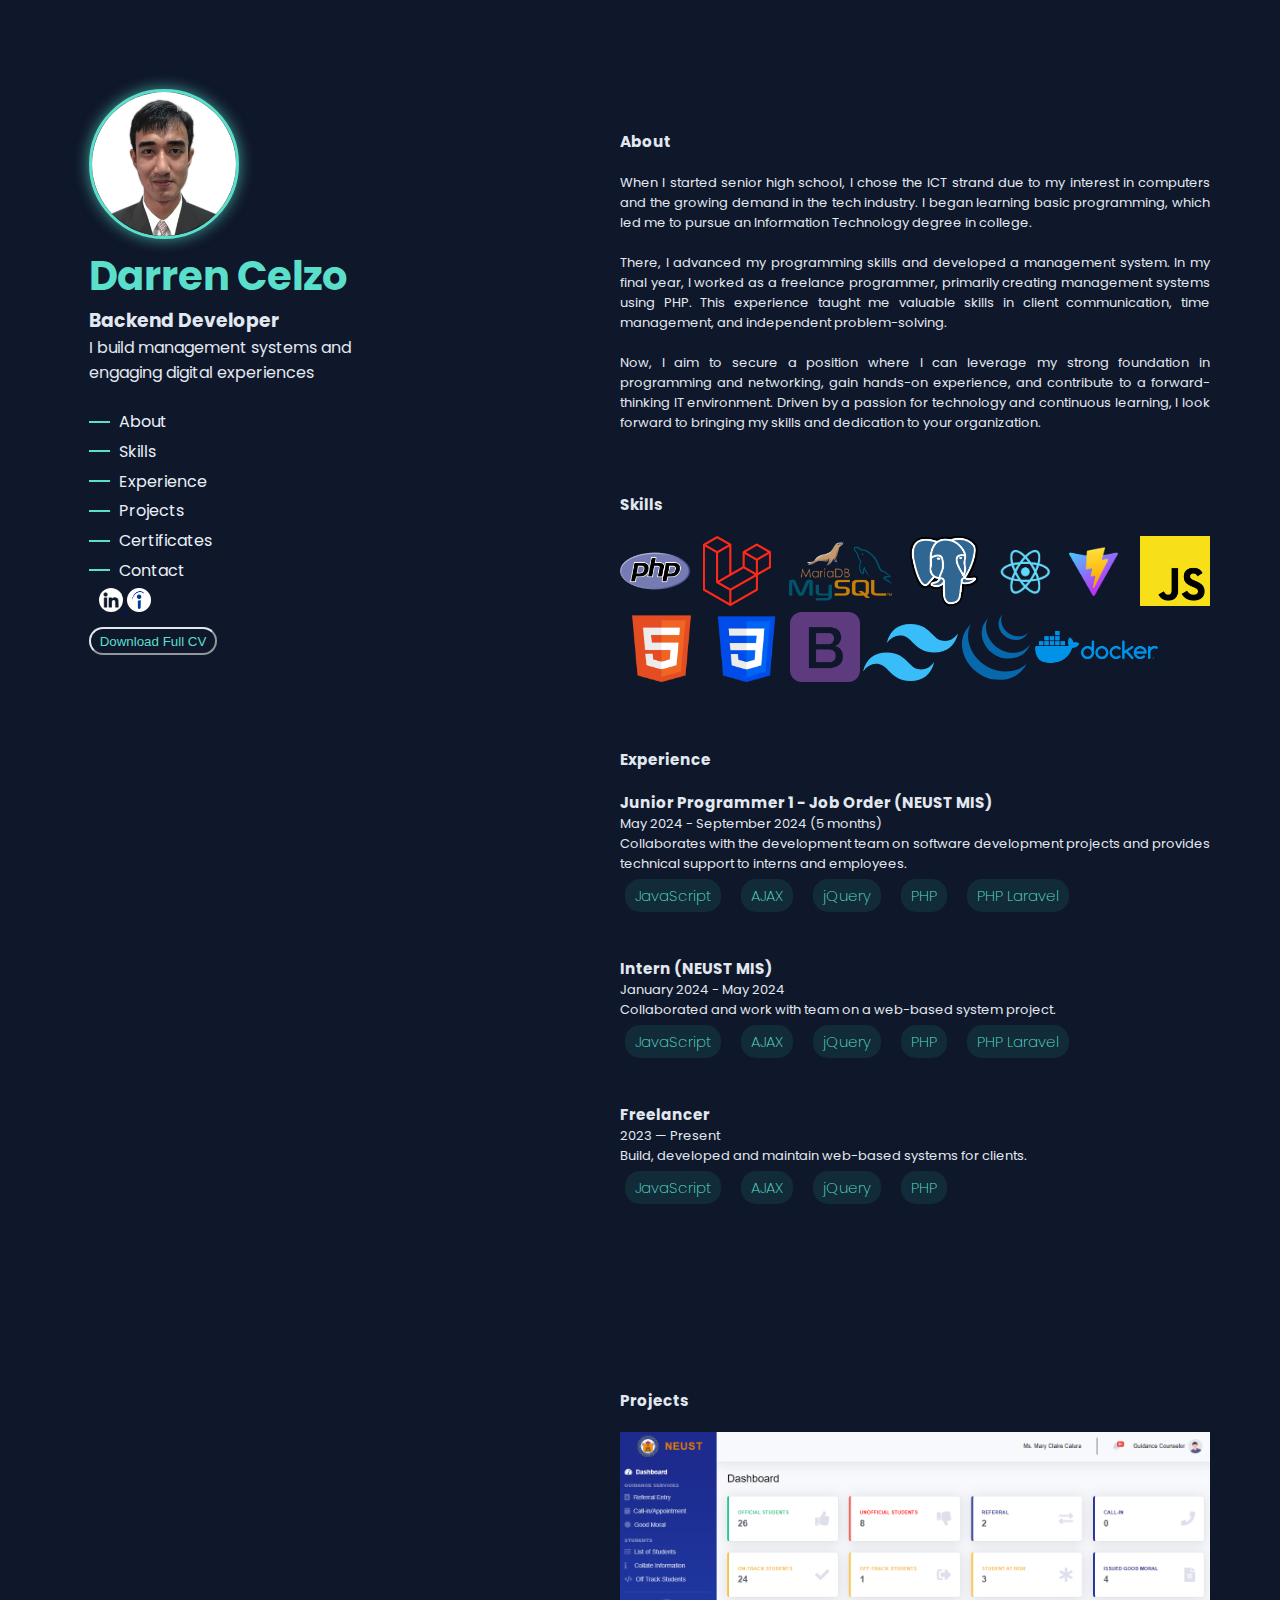
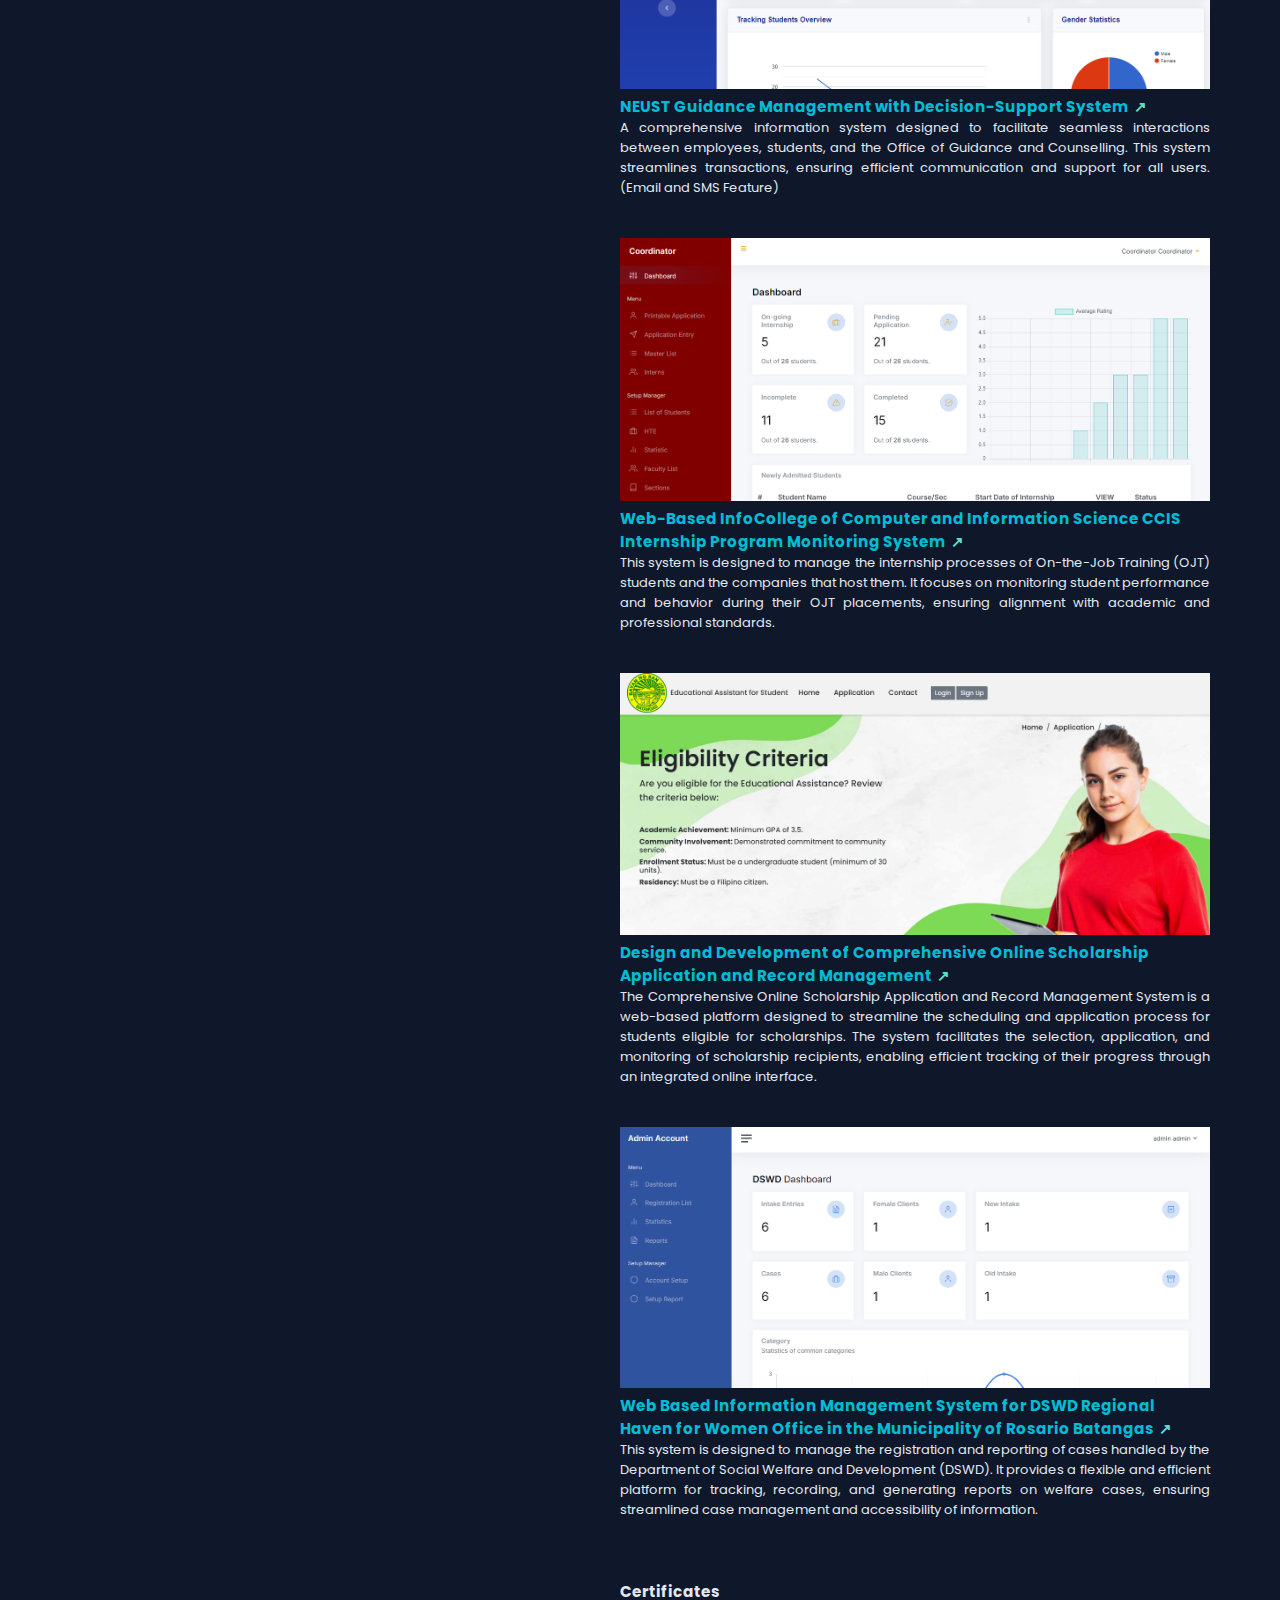
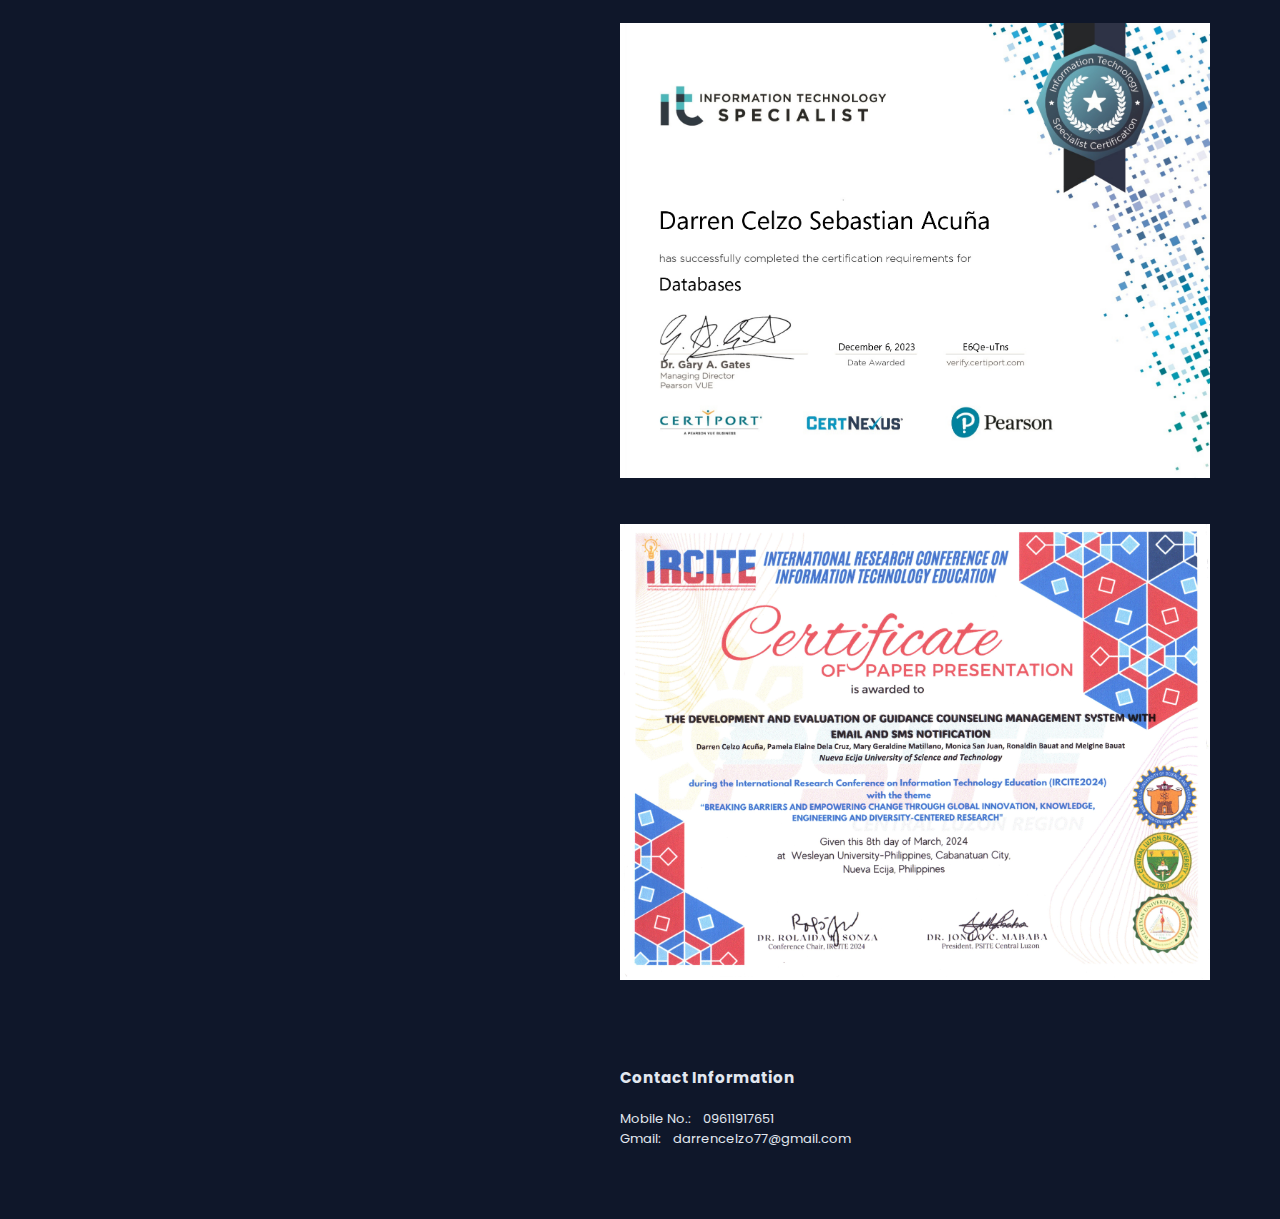
==== commit 144656ed: "Update index.html" ====
--- a/index.html
+++ b/index.html
@@ -106,8 +106,8 @@
                     <img id="xxx" title="JavaScript" height="70" src="includes/icon/js.png"/>
                     <img id="xxx" title="HTML" height="70" src="includes/icon/html.png"/>
                     <img id="xxx" title="CSS" height="70" src="includes/icon/csse.png"/>
+                    <img id="xxx" title="Bootstrap" height="70" src="includes/icon/bootstrap.png"/>
                     <img id="xxx" title="Tailwind CSS" height="58" src="includes/icon/tailwind.svg"/>
-                    <img id="xxx" title="Bootstrap" height="70" src="includes/icon/bootstrap.png"/>
                     <img id="xxxx" title="jQuery" height="70" src="includes/icon/jquery.svg"/>
                     <img id="xxxx" title="Docker" height="70" src="includes/icon/docker.png"/>
                 </p>
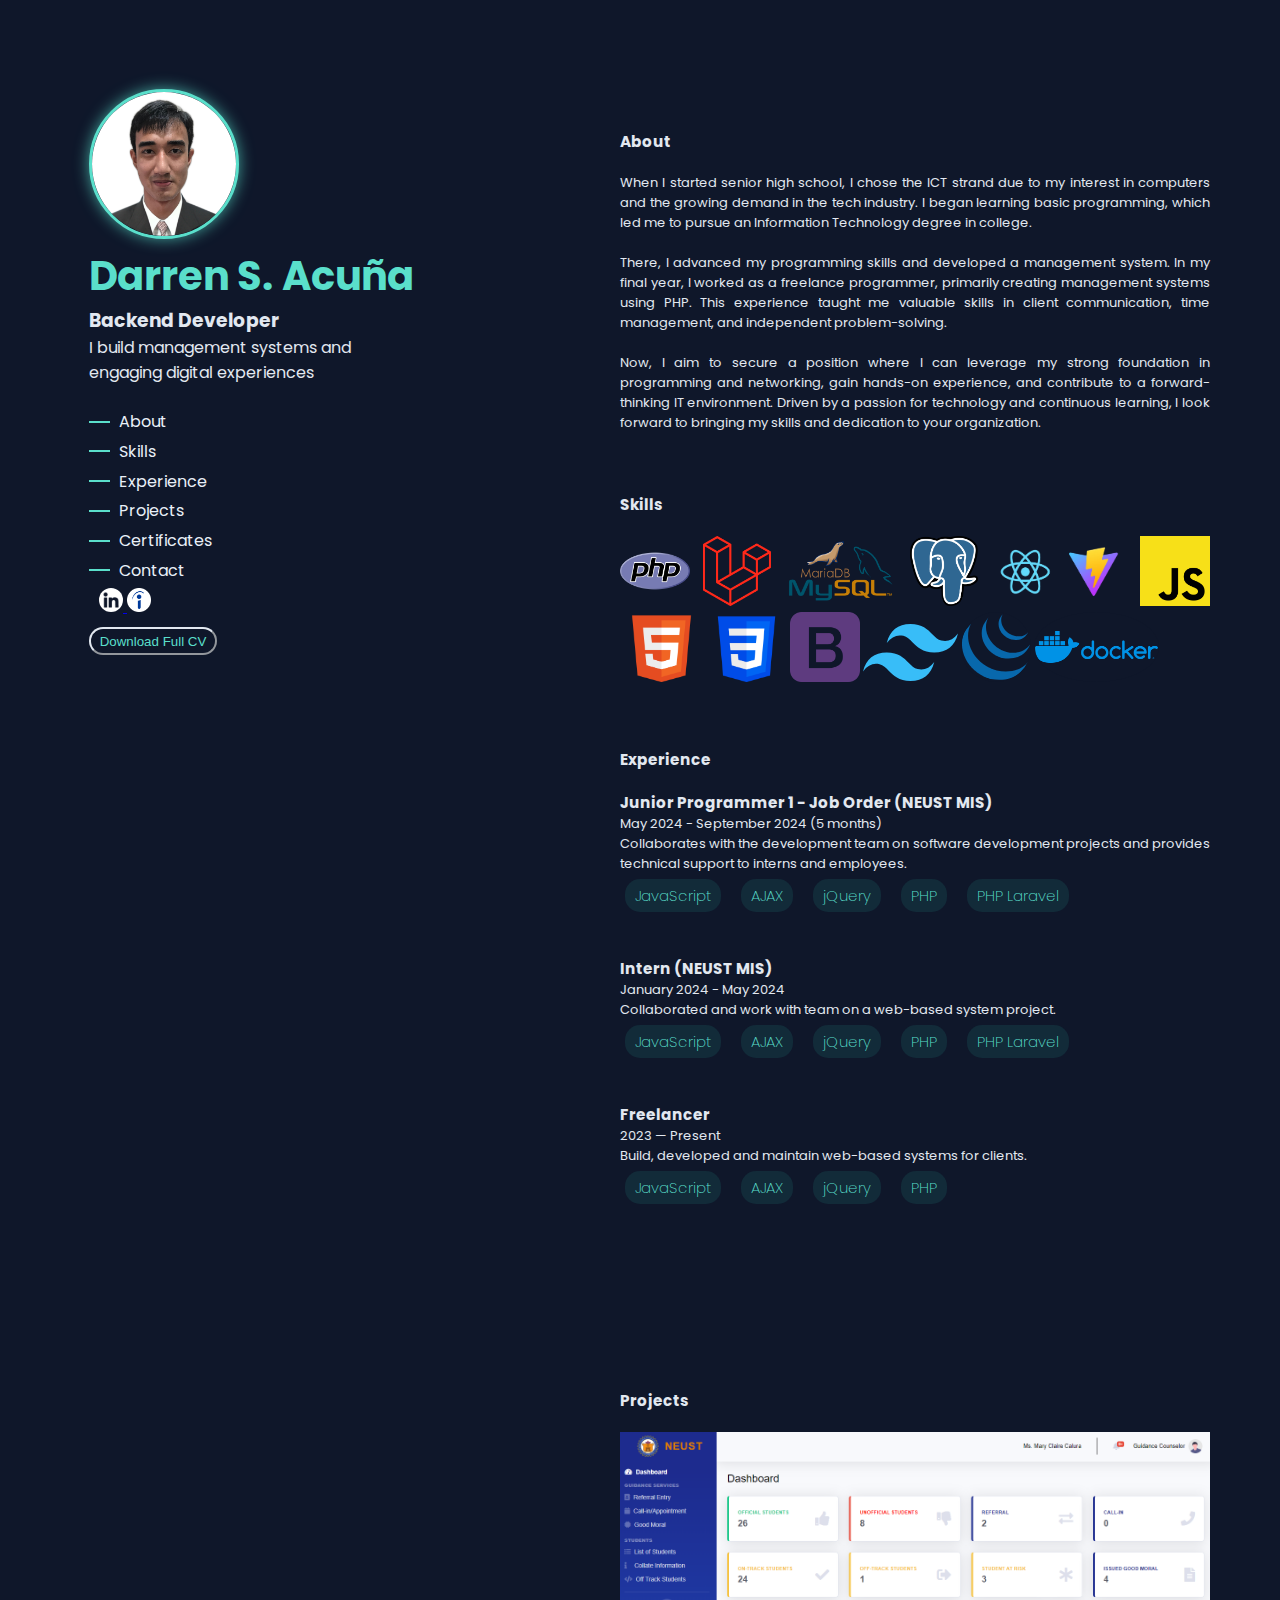
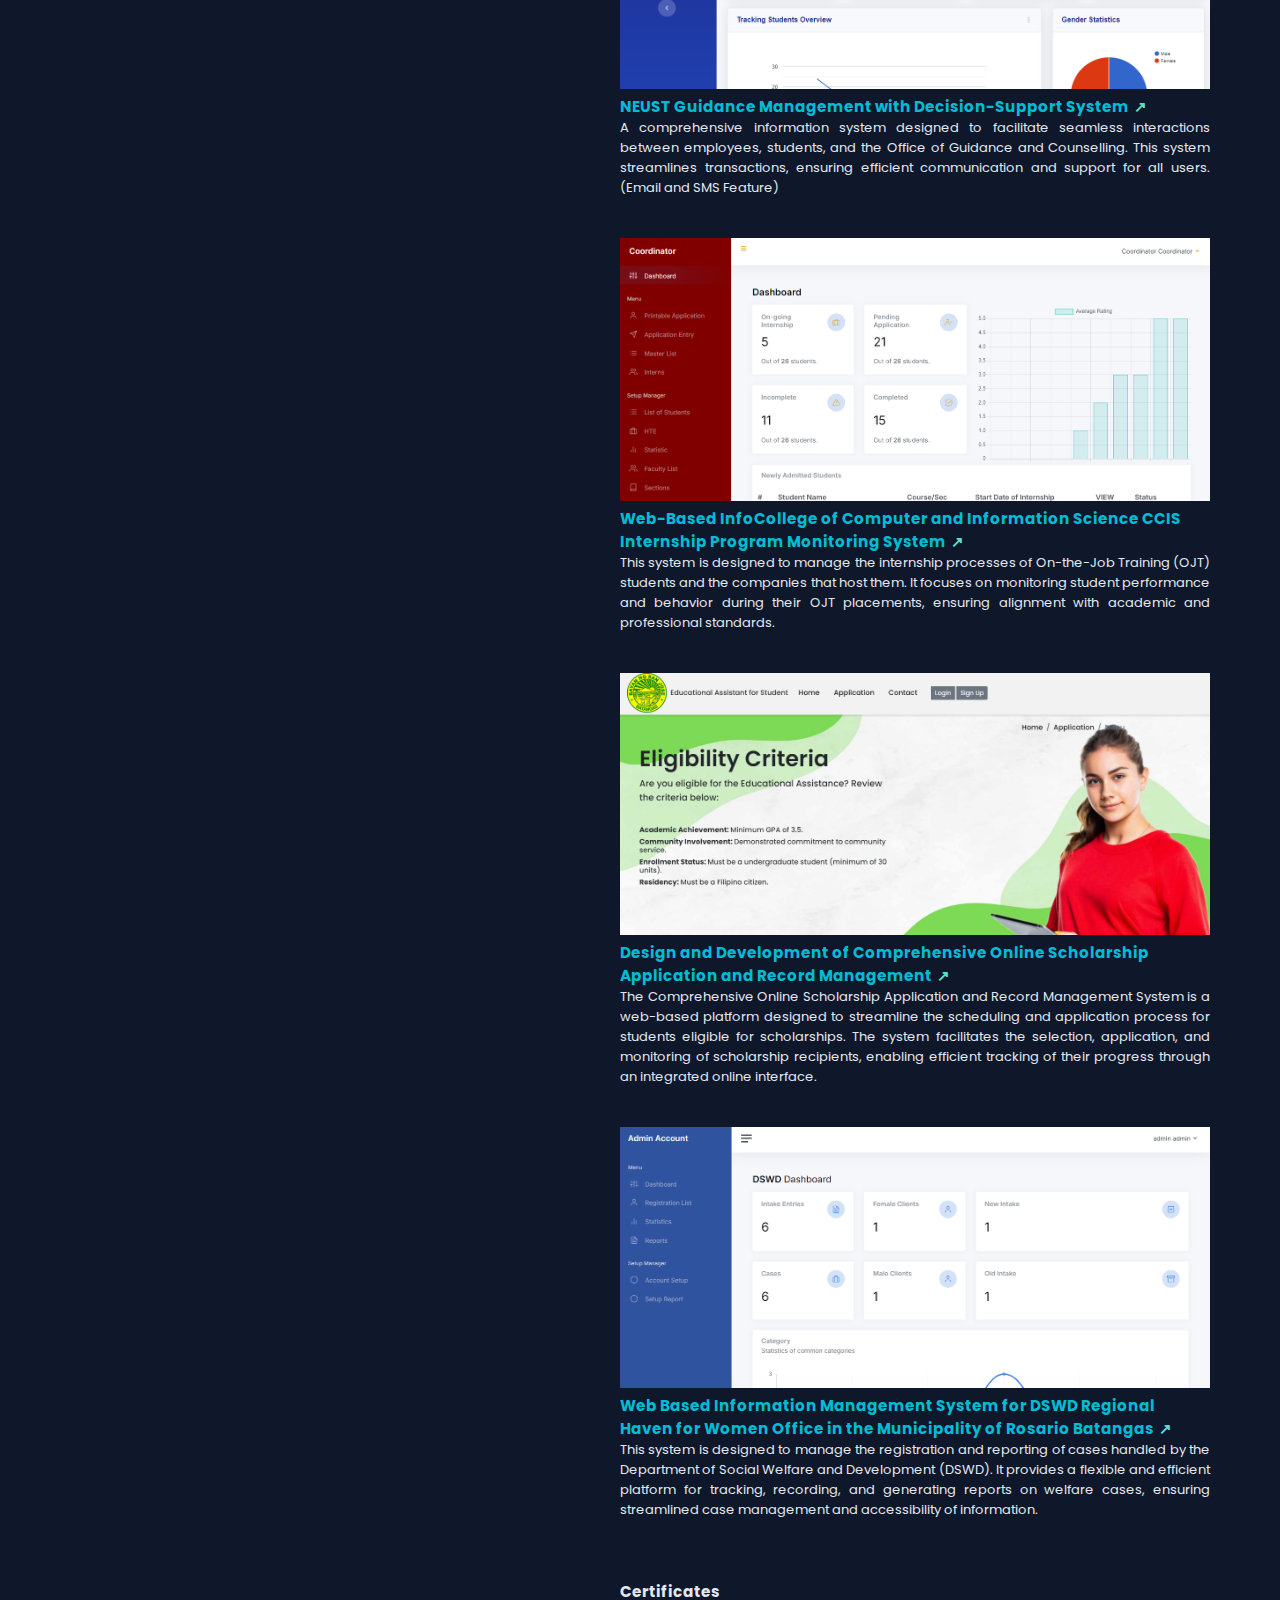
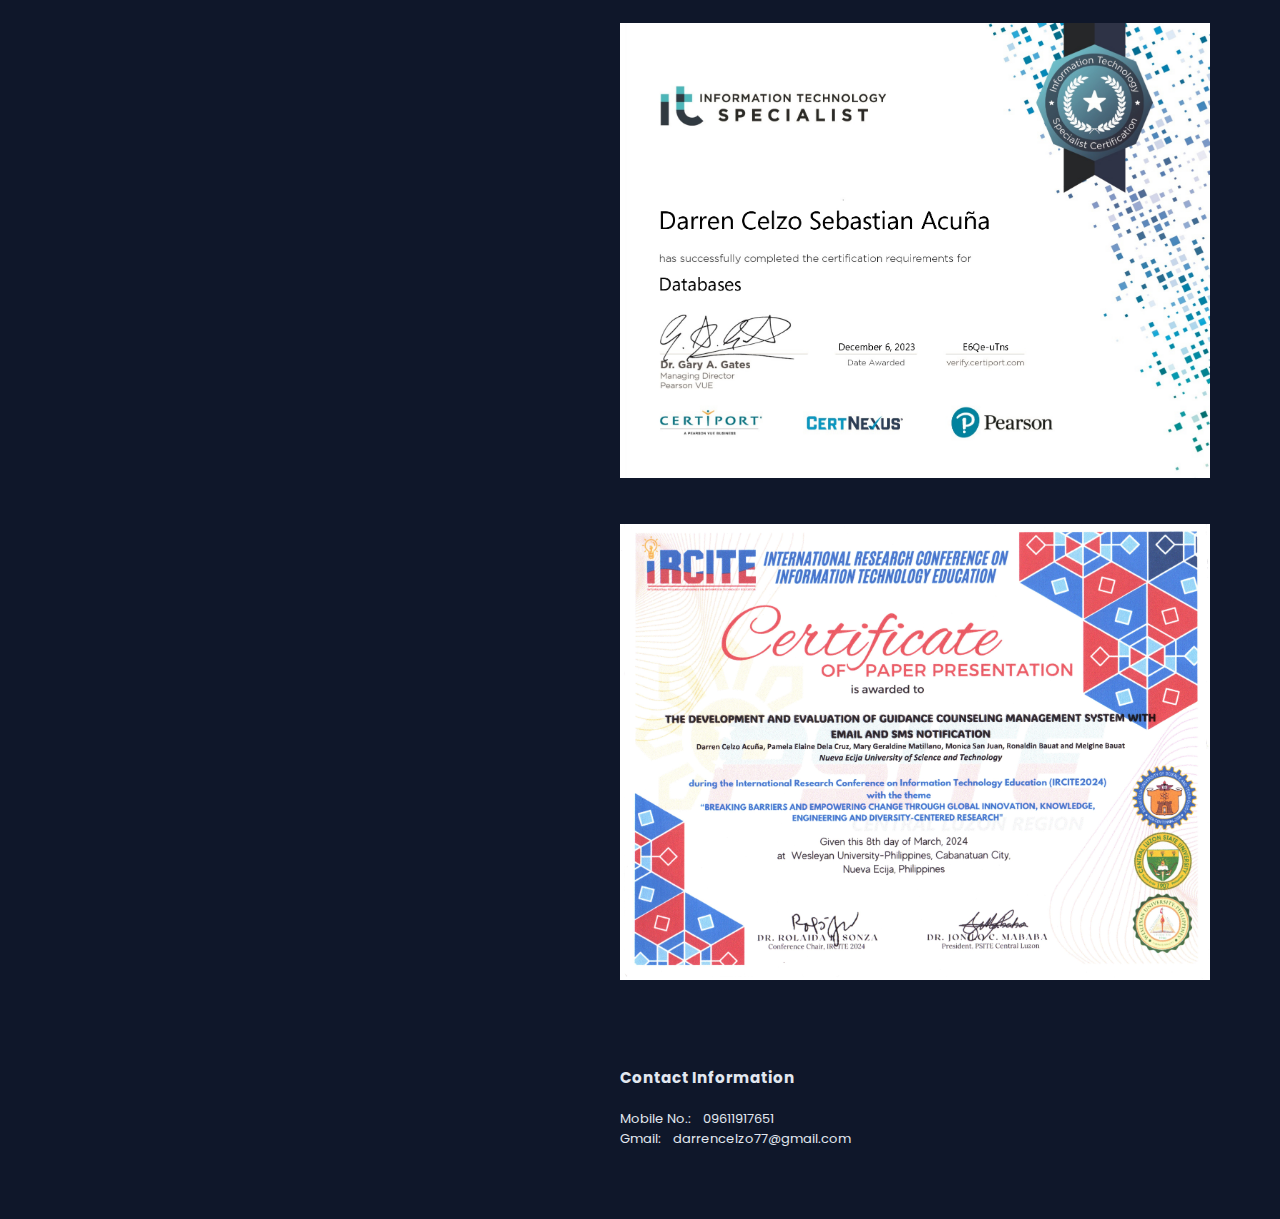
==== commit c49b2085: "Update index.html" ====
--- a/index.html
+++ b/index.html
@@ -30,11 +30,18 @@
         myWindow.focus();
     }
 
-    function openCustom(url,w,h){
-        myWindow=window.open(url,'mywin',param(w,h));
+    // function openCustom(url,w,h){
+    //     myWindow=window.open(url,'mywin',param(w,h));
+    //     myWindow.focus();
+    // }
+    
+    function openCustom(url, w, h) {
+        // Give each window a unique name using a timestamp or counter
+        let uniqueWindowName = 'mywin_' + new Date().getTime(); 
+        let myWindow = window.open(url, uniqueWindowName, `width=${w},height=${h}`);
         myWindow.focus();
     }
-    
+
 </script>
 <body>
     <section id="profile">
@@ -42,7 +49,7 @@
             <div>
                 <img class="myimage" src="includes/acuna.jpg"/>
             </div>
-            <h2>Darren Celzo</h2>
+            <h2>Darren S. Acuña</h2>
             <h3>Backend Developer</h3>
             <p>I build management systems and <br> engaging digital experiences</p>
             <div>
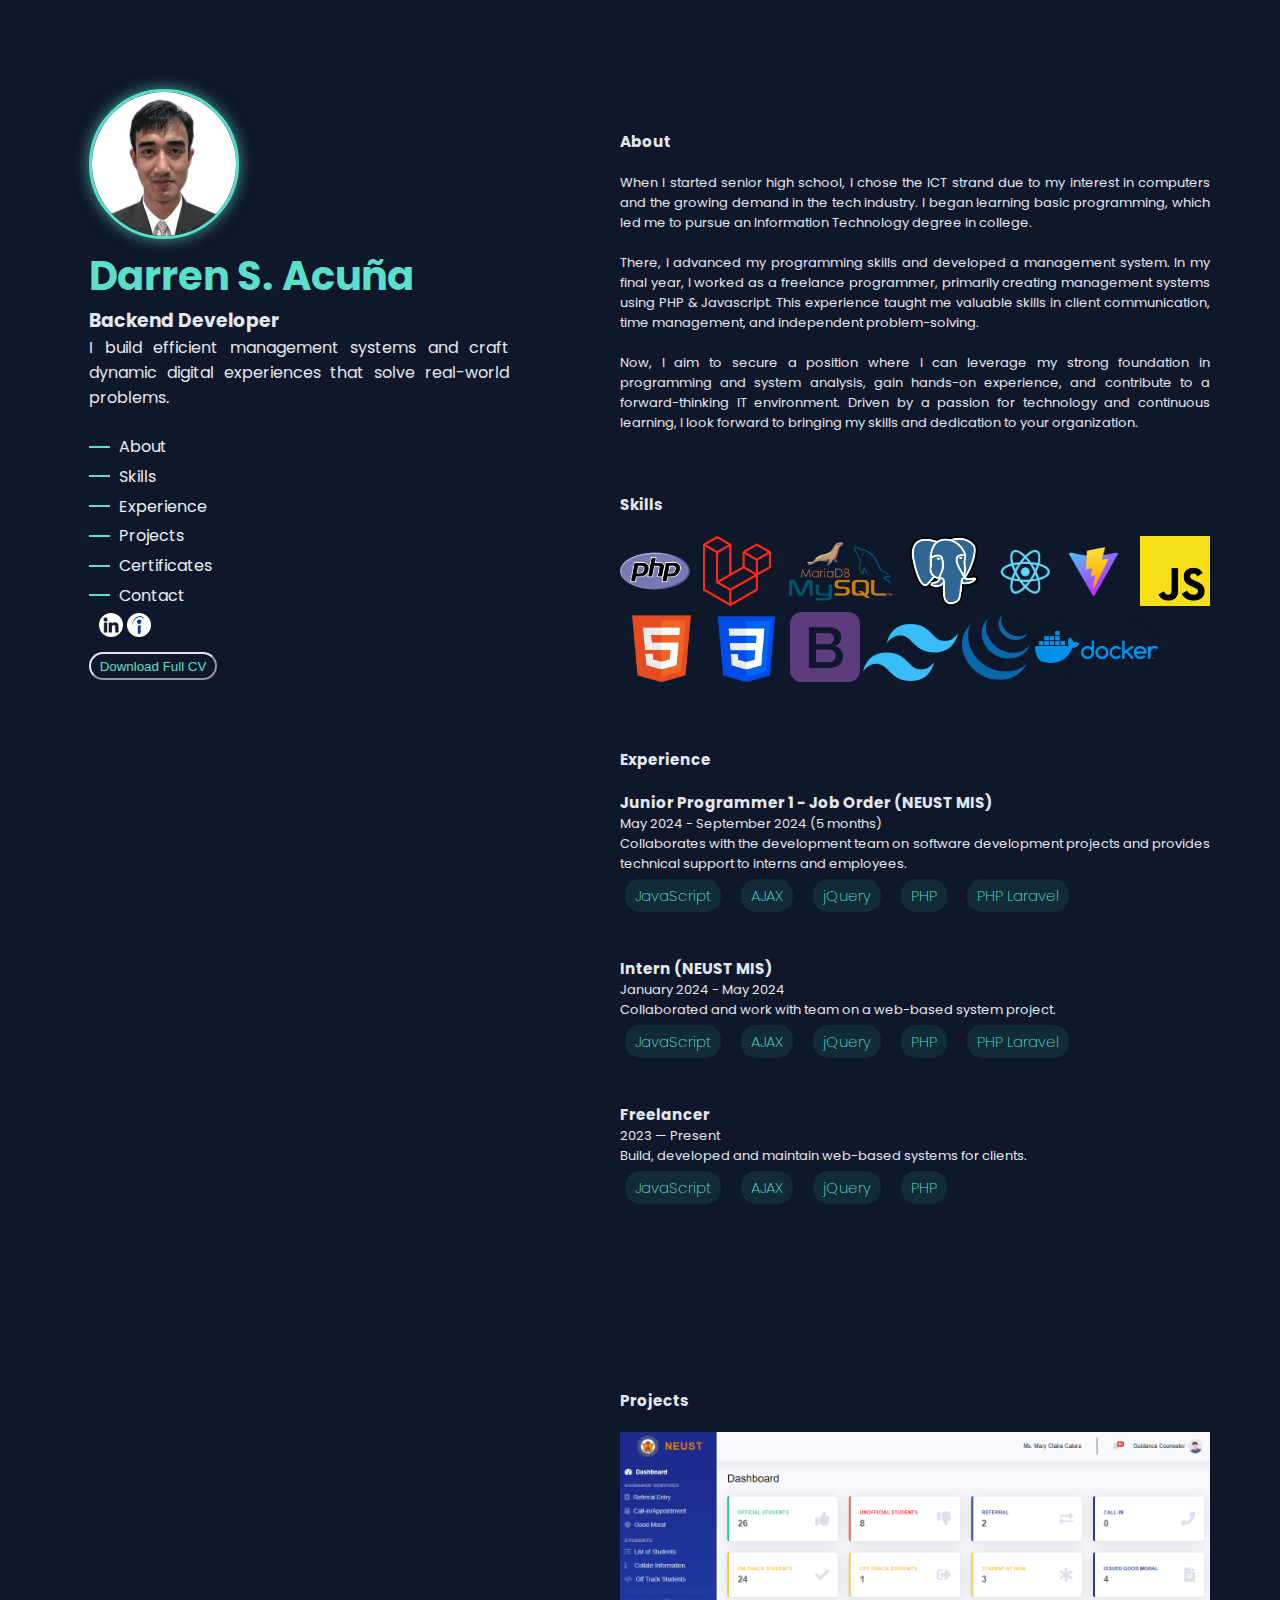
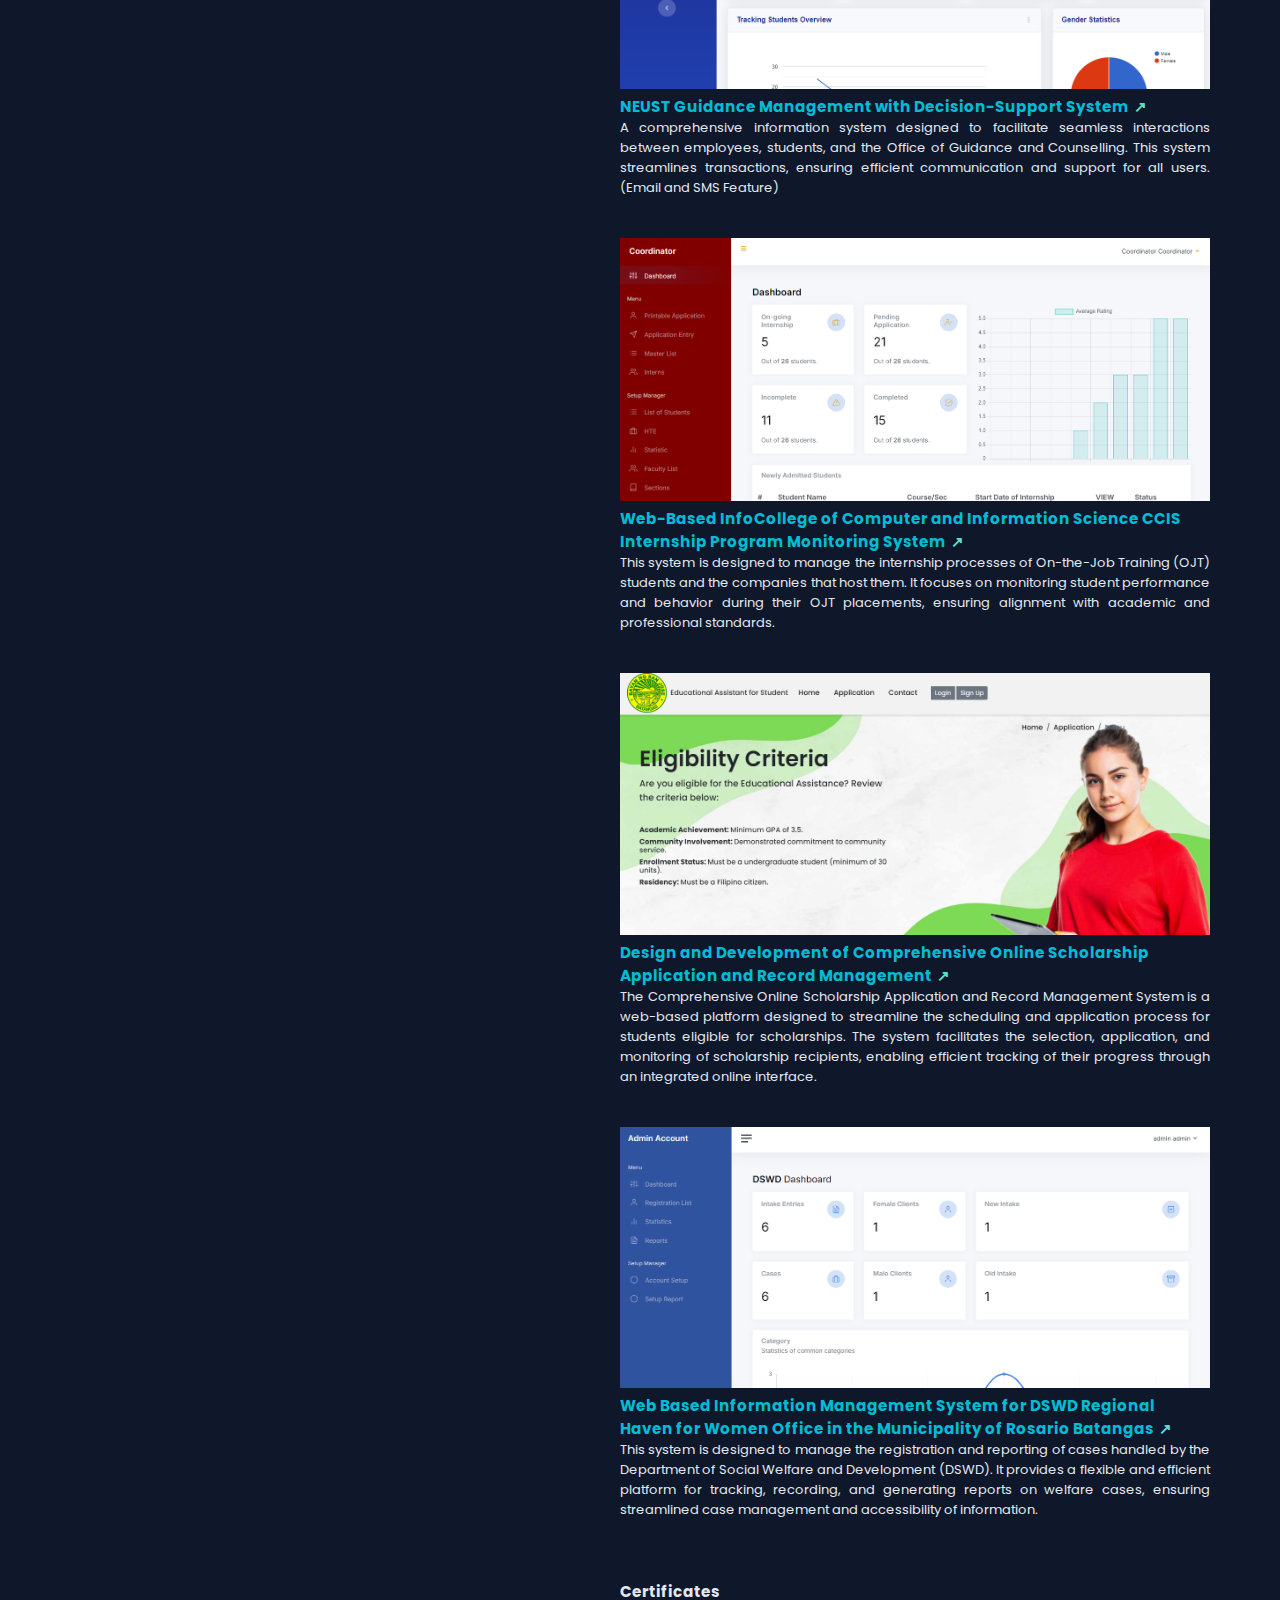
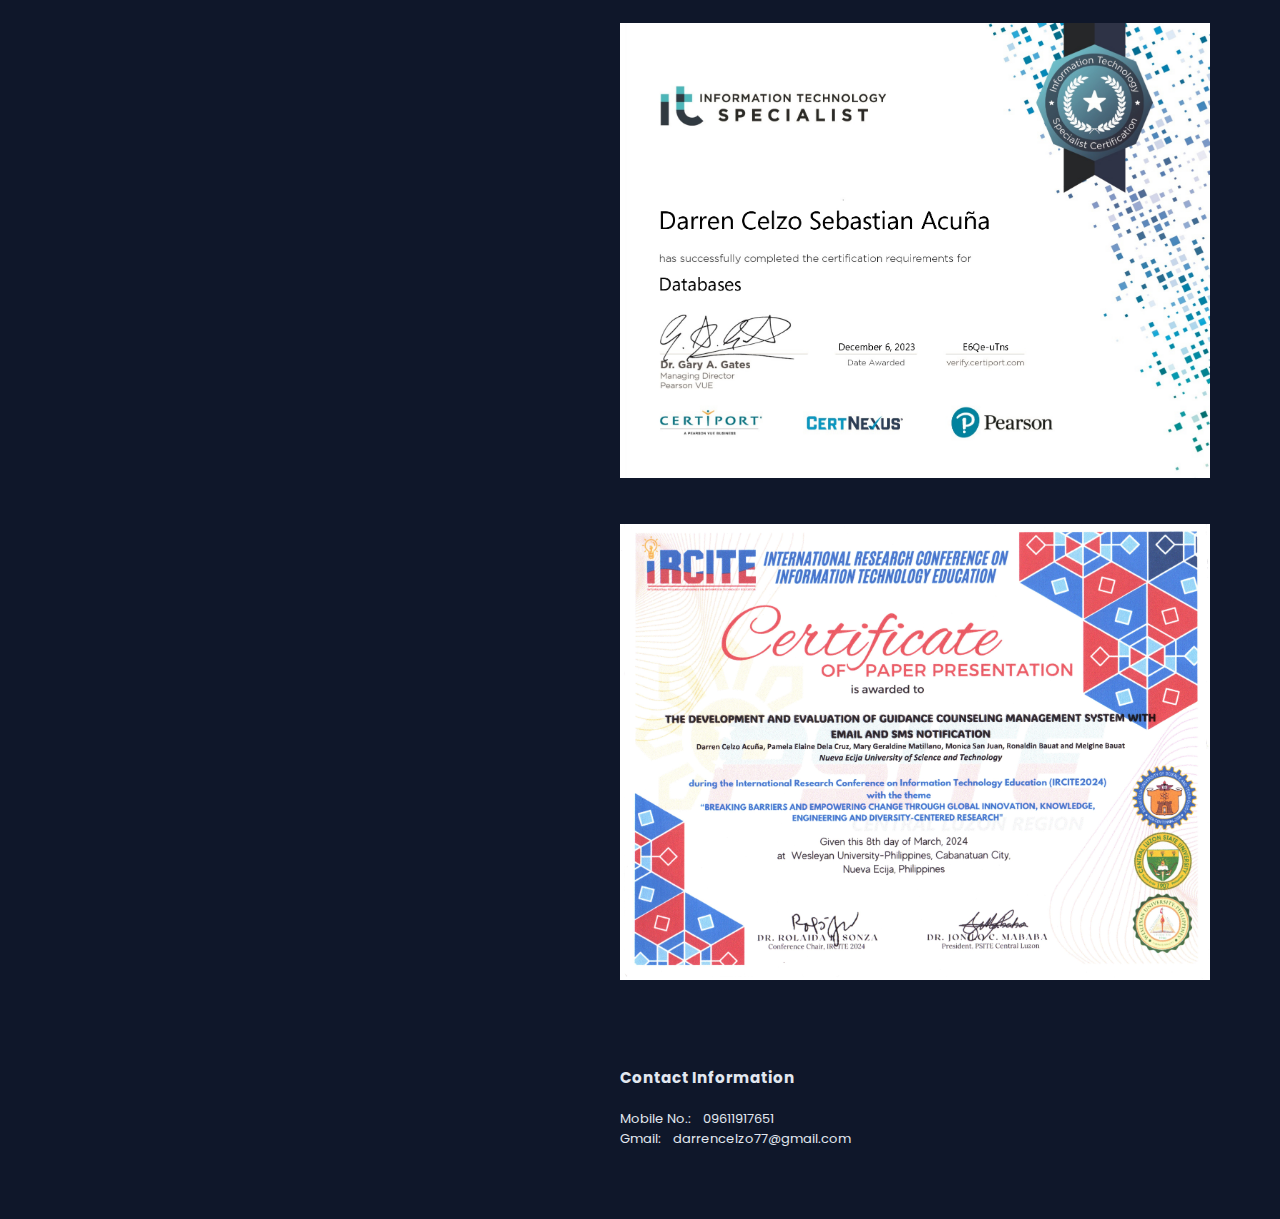
==== commit 9e5fcf30: "Update index.html" ====
--- a/index.html
+++ b/index.html
@@ -51,7 +51,7 @@
             </div>
             <h2>Darren S. Acuña</h2>
             <h3>Backend Developer</h3>
-            <p>I build management systems and <br> engaging digital experiences</p>
+            <p style="text-align: justify;">I build efficient management systems and craft  dynamic digital experiences that solve real-world problems.</p>
             <div>
                 <ul class="nav-links">
                     <li><a href="#about">About</a></li>
@@ -90,8 +90,8 @@
                 <h3>About</h3><br>  
                 <p class="justify-text">
                     When I started senior high school, I chose the ICT strand due to my interest in computers and the growing demand in the tech industry. I began learning basic programming, which led me to pursue an Information Technology degree in college. <br> <br>There, I advanced my programming skills and developed a management system.
-                    In my final year, I worked as a freelance programmer, primarily creating management systems using PHP. This experience taught me valuable skills in client communication, time management, and independent problem-solving. <br>        <br> 
-                    Now, I aim to secure a position where I can leverage my strong foundation in programming and networking, gain hands-on experience, and contribute to a forward-thinking IT environment. Driven by a passion for technology and continuous learning, I look forward to bringing my skills and dedication to your organization.
+                    In my final year, I worked as a freelance programmer, primarily creating management systems using PHP & Javascript. This experience taught me valuable skills in client communication, time management, and independent problem-solving. <br>        <br> 
+                    Now, I aim to secure a position where I can leverage my strong foundation in programming and system analysis, gain hands-on experience, and contribute to a forward-thinking IT environment. Driven by a passion for technology and continuous learning, I look forward to bringing my skills and dedication to your organization.
                 </p>
             </div>
         </section>
